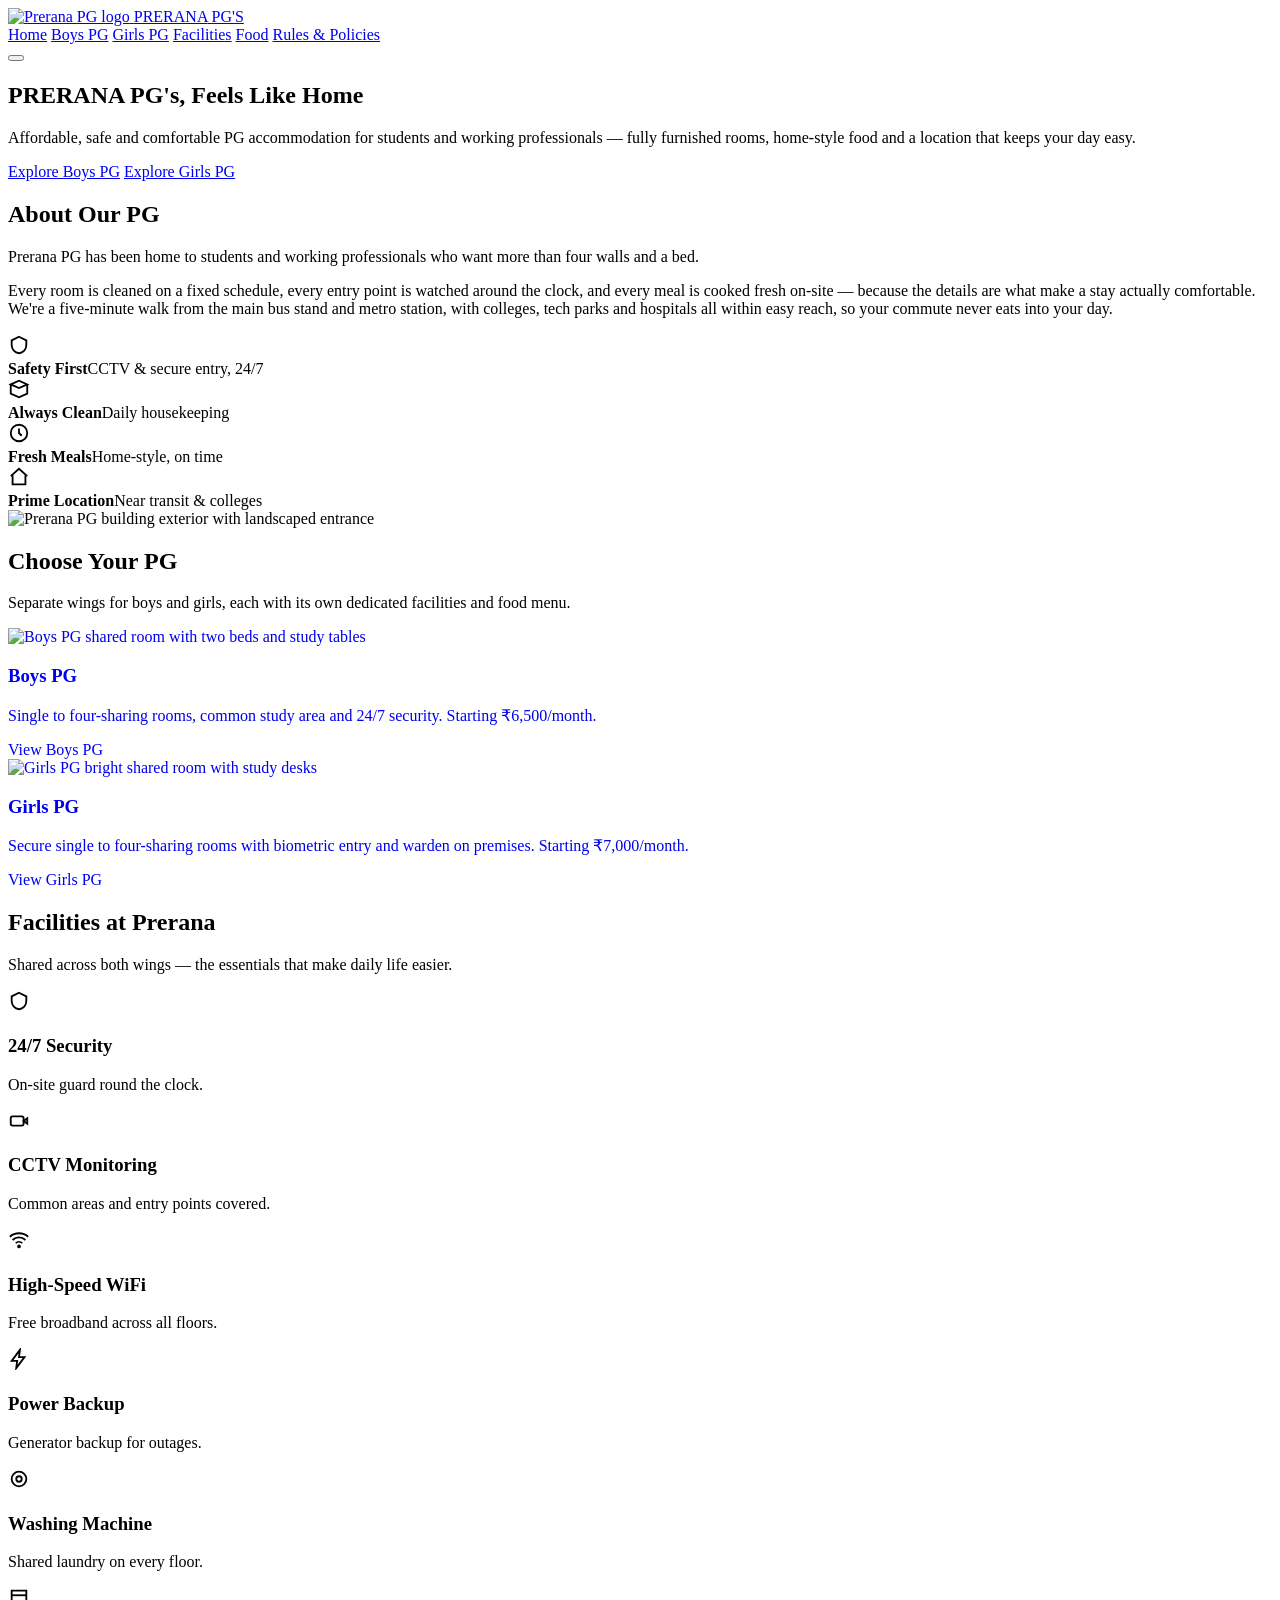
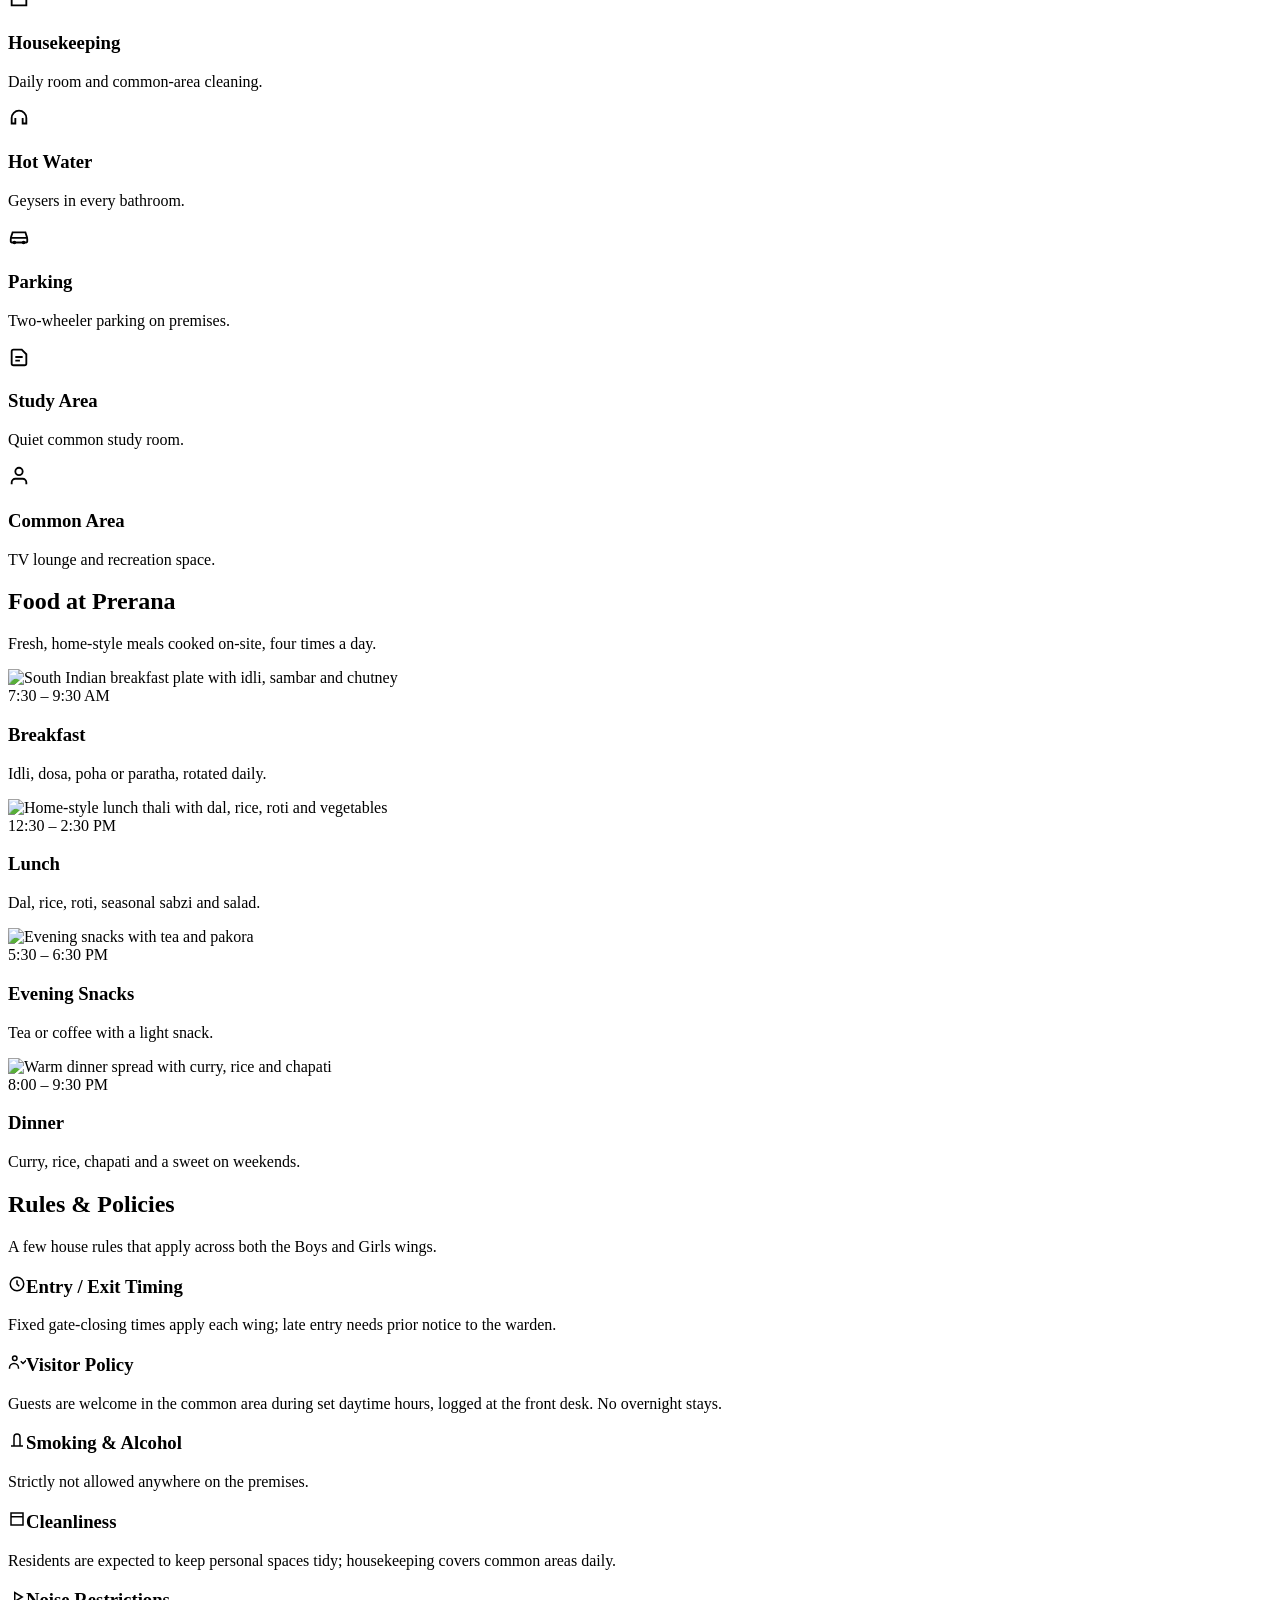
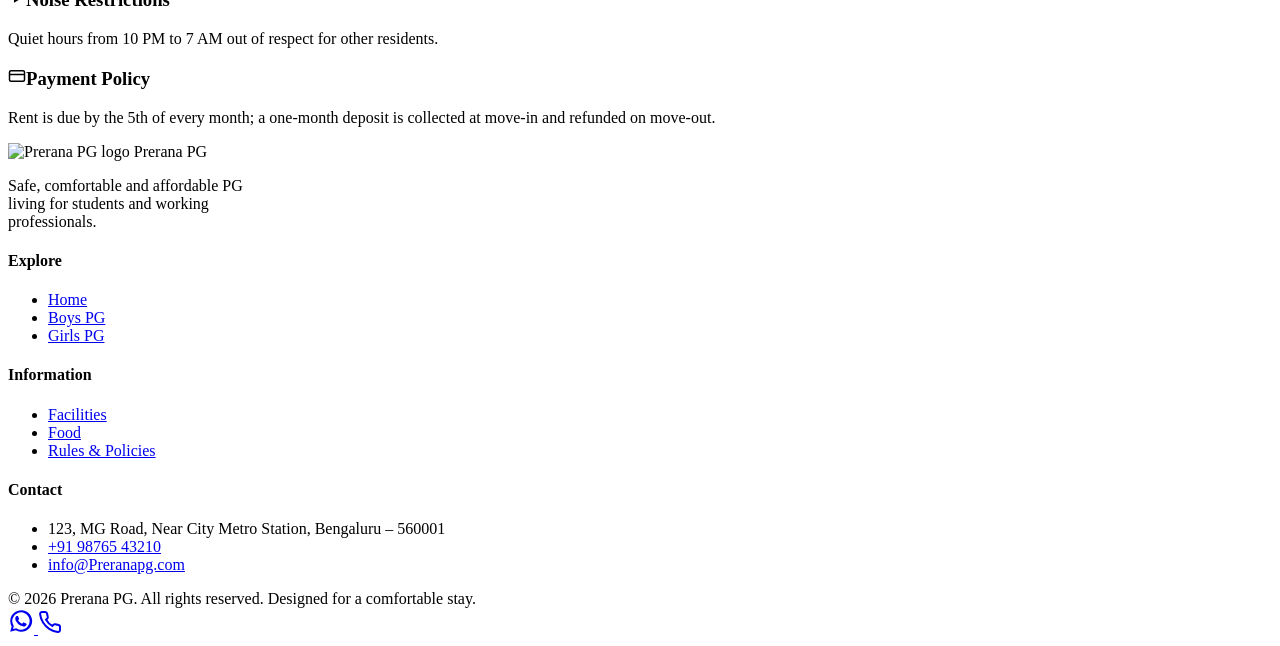
==== index.html @ 458dd623 "Update index.html" ====
<!DOCTYPE html>
<html lang="en">
<head>
<!-- ==========================================================================
     HOME PAGE
     Purpose: first impression + overview. Hero pitch, About Our PG, then a
     shared Facilities / Food / Rules &amp; Policies set that both the Boys
     and Girls nav links anchor back to from any page.
     ========================================================================== -->
<meta charset="UTF-8">
<meta name="viewport" content="width=device-width, initial-scale=1, viewport-fit=cover">
<title>PRERANA PG'S | Comfortable PG Accommodation for Students &amp; Professionals</title>
<meta name="description" content="Prerana PG" offers safe, affordable and comfortable paying-guest accommodation for students and working professionals, with home-style food, WiFi and 24/7 security.">
<link rel="icon" href="logo.jpg" type="image/svg+xml">
<link rel="preconnect" href="https://fonts.googleapis.com">
<link href="https://fonts.googleapis.com/css2?family=Fraunces:wght@500;600;700&family=Manrope:wght@400;500;600;700;800&display=swap" rel="stylesheet">
<link rel="stylesheet" href="style.css">
</head>
<body>

<!-- ============================== HEADER / NAV ============================= -->
<header class="site-header">
  <div class="container navbar">
    <a href="index.html" class="brand">
      <img src="logo.svg" alt="Prerana PG logo" width="40" height="40">
      <span class="brand-name">PRERANA<span></span> PG'S</span>
    </a>
    <nav class="nav-links" aria-label="Primary">
      <a href="index.html">Home</a>
      <a href="boys.html">Boys PG</a>
      <a href="girls.html">Girls PG</a>
      <a href="index.html#facilities">Facilities</a>
      <a href="index.html#food">Food</a>
      <a href="index.html#policies">Rules &amp; Policies</a>
    </nav>
    <div class="nav-actions">
      <button class="nav-toggle" aria-label="Toggle menu" aria-expanded="false"></button>
    </div>
  </div>
</header>

<!-- ================================= HERO =================================== -->
<section class="hero" style="background-image:url('logo.jpg');">
  <div class="container hero-content">
    <h1>PRERANA PG's, Feels Like Home</h1>
    <p class="lead">Affordable, safe and comfortable PG accommodation for students and working professionals — fully furnished rooms, home-style food and a location that keeps your day easy.</p>
    <div class="hero-actions">
      <a href="boys.html" class="btn btn-primary">Explore Boys PG</a>
      <a href="girls.html" class="btn btn-outline">Explore Girls PG</a>
    </div>
  </div>
</section>

<!-- ============================== ABOUT SECTION ============================= -->
<section class="section">
  <div class="container split">
    <div>
      <div class="section-head">
        <h2>About Our PG</h2>
        <p>Prerana PG has been home to students and working professionals who want more than four walls and a bed.</p>
      </div>
      <p>Every room is cleaned on a fixed schedule, every entry point is watched around the clock, and every meal is cooked fresh on-site — because the details are what make a stay actually comfortable. We're a five-minute walk from the main bus stand and metro station, with colleges, tech parks and hospitals all within easy reach, so your commute never eats into your day.</p>
      <div class="pillars">
        <div class="pillar">
          <svg width="22" height="22" viewBox="0 0 24 24" fill="none" stroke="currentColor" stroke-width="2"><path d="M12 3l8 4v5c0 5-3.5 8.5-8 9-4.5-.5-8-4-8-9V7l8-4z"/></svg>
          <div><strong>Safety First</strong><span>CCTV &amp; secure entry, 24/7</span></div>
        </div>
        <div class="pillar">
          <svg width="22" height="22" viewBox="0 0 24 24" fill="none" stroke="currentColor" stroke-width="2"><path d="M3 7l9-4 9 4-9 4-9-4z"/><path d="M3 7v10l9 4 9-4V7"/></svg>
          <div><strong>Always Clean</strong><span>Daily housekeeping</span></div>
        </div>
        <div class="pillar">
          <svg width="22" height="22" viewBox="0 0 24 24" fill="none" stroke="currentColor" stroke-width="2"><circle cx="12" cy="12" r="9"/><path d="M12 7v5l3 3"/></svg>
          <div><strong>Fresh Meals</strong><span>Home-style, on time</span></div>
        </div>
        <div class="pillar">
          <svg width="22" height="22" viewBox="0 0 24 24" fill="none" stroke="currentColor" stroke-width="2"><path d="M3 11l9-8 9 8"/><path d="M5 10v10h14V10"/></svg>
          <div><strong>Prime Location</strong><span>Near transit &amp; colleges</span></div>
        </div>
      </div>
    </div>
    <div class="split-media">
      <img src="https://images.unsplash.com/photo-1522708323590-d24dbb6b0267?q=80&w=1200&auto=format&fit=crop" alt="Prerana PG building exterior with landscaped entrance" loading="lazy">
    </div>
  </div>
</section>

<!-- ========================= CHOOSE YOUR PG (quick links) ==================== -->
<section class="section section-alt">
  <div class="container">
    <div class="section-head">
      <h2>Choose Your PG</h2>
      <p>Separate wings for boys and girls, each with its own dedicated facilities and food menu.</p>
    </div>
    <div class="grid" style="grid-template-columns:repeat(auto-fit,minmax(320px,1fr));">
      <a href="boys.html" class="card" style="text-decoration:none;">
        <img src="https://images.unsplash.com/photo-1595526114035-0d45ed16cfbf?q=80&w=1200&auto=format&fit=crop" alt="Boys PG shared room with two beds and study tables" loading="lazy">
        <div class="card-body">
          <h3>Boys PG</h3>
          <p>Single to four-sharing rooms, common study area and 24/7 security. Starting ₹6,500/month.</p>
          <span class="btn btn-dark" style="align-self:flex-start;">View Boys PG</span>
        </div>
      </a>
      <a href="girls.html" class="card" style="text-decoration:none;">
        <img src="https://images.unsplash.com/photo-1522771930-78848d9293e8?q=80&w=1200&auto=format&fit=crop" alt="Girls PG bright shared room with study desks" loading="lazy">
        <div class="card-body">
          <h3>Girls PG</h3>
          <p>Secure single to four-sharing rooms with biometric entry and warden on premises. Starting ₹7,000/month.</p>
          <span class="btn btn-dark" style="align-self:flex-start;">View Girls PG</span>
        </div>
      </a>
    </div>
  </div>
</section>

<!-- ============================== FACILITIES ================================ -->
<section id="facilities" class="section">
  <div class="container">
    <div class="section-head">
      <h2>Facilities at Prerana</h2>
      <p>Shared across both wings — the essentials that make daily life easier.</p>
    </div>
    <div class="grid facility-grid">
      <div class="facility-card">
        <div class="icon"><svg width="22" height="22" viewBox="0 0 24 24" fill="none" stroke="currentColor" stroke-width="2"><path d="M12 3l8 4v5c0 5-3.5 8.5-8 9-4.5-.5-8-4-8-9V7l8-4z"/></svg></div>
        <h3>24/7 Security</h3><p>On-site guard round the clock.</p>
      </div>
      <div class="facility-card">
        <div class="icon"><svg width="22" height="22" viewBox="0 0 24 24" fill="none" stroke="currentColor" stroke-width="2"><rect x="3" y="7" width="14" height="10" rx="2"/><path d="M21 9l-4 3 4 3z"/></svg></div>
        <h3>CCTV Monitoring</h3><p>Common areas and entry points covered.</p>
      </div>
      <div class="facility-card">
        <div class="icon"><svg width="22" height="22" viewBox="0 0 24 24" fill="none" stroke="currentColor" stroke-width="2"><path d="M2 8.5a15 15 0 0 1 20 0M5 12a10 10 0 0 1 14 0M8.5 15.5a5 5 0 0 1 7 0"/><circle cx="12" cy="19" r="1"/></svg></div>
        <h3>High-Speed WiFi</h3><p>Free broadband across all floors.</p>
      </div>
      <div class="facility-card">
        <div class="icon"><svg width="22" height="22" viewBox="0 0 24 24" fill="none" stroke="currentColor" stroke-width="2"><path d="M13 2L4 14h6l-1 8 9-12h-6l1-8z"/></svg></div>
        <h3>Power Backup</h3><p>Generator backup for outages.</p>
      </div>
      <div class="facility-card">
        <div class="icon"><svg width="22" height="22" viewBox="0 0 24 24" fill="none" stroke="currentColor" stroke-width="2"><circle cx="12" cy="12" r="8"/><circle cx="12" cy="12" r="3"/></svg></div>
        <h3>Washing Machine</h3><p>Shared laundry on every floor.</p>
      </div>
      <div class="facility-card">
        <div class="icon"><svg width="22" height="22" viewBox="0 0 24 24" fill="none" stroke="currentColor" stroke-width="2"><path d="M4 4h16v16H4z"/><path d="M4 9h16"/></svg></div>
        <h3>Housekeeping</h3><p>Daily room and common-area cleaning.</p>
      </div>
      <div class="facility-card">
        <div class="icon"><svg width="22" height="22" viewBox="0 0 24 24" fill="none" stroke="currentColor" stroke-width="2"><path d="M4 12a8 8 0 0 1 16 0"/><path d="M4 12v6h4v-6M16 12v6h4v-6"/></svg></div>
        <h3>Hot Water</h3><p>Geysers in every bathroom.</p>
      </div>
      <div class="facility-card">
        <div class="icon"><svg width="22" height="22" viewBox="0 0 24 24" fill="none" stroke="currentColor" stroke-width="2"><path d="M3 13l2-6h14l2 6"/><rect x="3" y="13" width="18" height="5" rx="1"/><circle cx="7" cy="18" r="1"/><circle cx="17" cy="18" r="1"/></svg></div>
        <h3>Parking</h3><p>Two-wheeler parking on premises.</p>
      </div>
      <div class="facility-card">
        <div class="icon"><svg width="22" height="22" viewBox="0 0 24 24" fill="none" stroke="currentColor" stroke-width="2"><path d="M4 19V6a2 2 0 0 1 2-2h9l5 5v10a2 2 0 0 1-2 2H6a2 2 0 0 1-2-2z"/><path d="M8 12h8M8 16h5"/></svg></div>
        <h3>Study Area</h3><p>Quiet common study room.</p>
      </div>
      <div class="facility-card">
        <div class="icon"><svg width="22" height="22" viewBox="0 0 24 24" fill="none" stroke="currentColor" stroke-width="2"><path d="M20 21v-2a4 4 0 0 0-4-4H8a4 4 0 0 0-4 4v2"/><circle cx="12" cy="7" r="4"/></svg></div>
        <h3>Common Area</h3><p>TV lounge and recreation space.</p>
      </div>
    </div>
  </div>
</section>

<!-- =================================== FOOD ================================= -->
<section id="food" class="section section-alt">
  <div class="container">
    <div class="section-head">
      <h2>Food at Prerana</h2>
      <p>Fresh, home-style meals cooked on-site, four times a day.</p>
    </div>
    <div class="grid food-grid">
      <div class="card food-card">
        <img src="https://images.unsplash.com/photo-1533089860892-a7c6f0a88666?q=80&w=900&auto=format&fit=crop" alt="South Indian breakfast plate with idli, sambar and chutney" loading="lazy">
        <div class="card-body"><span class="food-time">7:30 – 9:30 AM</span><h3>Breakfast</h3><p>Idli, dosa, poha or paratha, rotated daily.</p></div>
      </div>
      <div class="card food-card">
        <img src="https://images.unsplash.com/photo-1546069901-ba9599a7e63c?q=80&w=900&auto=format&fit=crop" alt="Home-style lunch thali with dal, rice, roti and vegetables" loading="lazy">
        <div class="card-body"><span class="food-time">12:30 – 2:30 PM</span><h3>Lunch</h3><p>Dal, rice, roti, seasonal sabzi and salad.</p></div>
      </div>
      <div class="card food-card">
        <img src="https://images.unsplash.com/photo-1601050690597-df0568f70950?q=80&w=900&auto=format&fit=crop" alt="Evening snacks with tea and pakora" loading="lazy">
        <div class="card-body"><span class="food-time">5:30 – 6:30 PM</span><h3>Evening Snacks</h3><p>Tea or coffee with a light snack.</p></div>
      </div>
      <div class="card food-card">
        <img src="https://images.unsplash.com/photo-1512058564366-18510be2db19?q=80&w=900&auto=format&fit=crop" alt="Warm dinner spread with curry, rice and chapati" loading="lazy">
        <div class="card-body"><span class="food-time">8:00 – 9:30 PM</span><h3>Dinner</h3><p>Curry, rice, chapati and a sweet on weekends.</p></div>
      </div>
    </div>
  </div>
</section>

<!-- ============================ RULES & POLICIES ============================== -->
<section id="policies" class="section section-alt">
  <div class="container">
    <div class="section-head">
      <h2>Rules &amp; Policies</h2>
      <p>A few house rules that apply across both the Boys and Girls wings.</p>
    </div>
    <div class="grid policy-grid">
      <div class="policy-card"><h3><svg width="18" height="18" viewBox="0 0 24 24" fill="none" stroke="currentColor" stroke-width="2"><circle cx="12" cy="12" r="9"/><path d="M12 7v5l3 3"/></svg>Entry / Exit Timing</h3><p>Fixed gate-closing times apply each wing; late entry needs prior notice to the warden.</p></div>
      <div class="policy-card"><h3><svg width="18" height="18" viewBox="0 0 24 24" fill="none" stroke="currentColor" stroke-width="2"><circle cx="9" cy="7" r="3"/><path d="M2 21v-1a6 6 0 0 1 12 0v1"/><path d="M17 11l3 3 5-5"/></svg>Visitor Policy</h3><p>Guests are welcome in the common area during set daytime hours, logged at the front desk. No overnight stays.</p></div>
      <div class="policy-card"><h3><svg width="18" height="18" viewBox="0 0 24 24" fill="none" stroke="currentColor" stroke-width="2"><path d="M4 20h16M8 20V8a4 4 0 0 1 8 0v12"/></svg>Smoking &amp; Alcohol</h3><p>Strictly not allowed anywhere on the premises.</p></div>
      <div class="policy-card"><h3><svg width="18" height="18" viewBox="0 0 24 24" fill="none" stroke="currentColor" stroke-width="2"><path d="M4 4h16v16H4z"/><path d="M4 9h16"/></svg>Cleanliness</h3><p>Residents are expected to keep personal spaces tidy; housekeeping covers common areas daily.</p></div>
      <div class="policy-card"><h3><svg width="18" height="18" viewBox="0 0 24 24" fill="none" stroke="currentColor" stroke-width="2"><path d="M9 18V6l10 6-10 6z"/></svg>Noise Restrictions</h3><p>Quiet hours from 10 PM to 7 AM out of respect for other residents.</p></div>
      <div class="policy-card"><h3><svg width="18" height="18" viewBox="0 0 24 24" fill="none" stroke="currentColor" stroke-width="2"><rect x="2" y="5" width="20" height="14" rx="2"/><path d="M2 10h20"/></svg>Payment Policy</h3><p>Rent is due by the 5th of every month; a one-month deposit is collected at move-in and refunded on move-out.</p></div>
    </div>
  </div>
</section>

<!-- ================================= FOOTER =================================== -->
<footer class="site-footer">
  <div class="container">
    <div class="footer-grid">
      <div>
        <div class="footer-brand">
          <img src="logo.svg" alt="Prerana PG logo">
          <span>Prerana PG</span>
        </div>
        <p style="max-width:32ch;">Safe, comfortable and affordable PG living for students and working professionals.</p>
      </div>
      <div>
        <h4>Explore</h4>
        <ul>
          <li><a href="index.html">Home</a></li>
          <li><a href="boys.html">Boys PG</a></li>
          <li><a href="girls.html">Girls PG</a></li>
        </ul>
      </div>
      <div>
        <h4>Information</h4>
        <ul>
          <li><a href="index.html#facilities">Facilities</a></li>
          <li><a href="index.html#food">Food</a></li>
          <li><a href="index.html#policies">Rules &amp; Policies</a></li>
        </ul>
      </div>
      <div>
        <h4>Contact</h4>
        <ul>
          <li>123, MG Road, Near City Metro Station, Bengaluru – 560001</li>
          <li><a href="tel:+919876543210">+91 98765 43210</a></li>
          <li><a href="mailto:info@Preranapg.com">info@Preranapg.com</a></li>
        </ul>
      </div>
    </div>
    <div class="footer-bottom">
      <span>© 2026 Prerana PG. All rights reserved.</span>
      <span>Designed for a comfortable stay.</span>
    </div>
  </div>
</footer>

<!-- ===================== FLOATING WHATSAPP / CALL BUTTONS ===================== -->
<div class="float-actions">
  <a class="float-btn whatsapp" href="https://wa.me/919876543210?text=Hi%2C%20I%27d%20like%20to%20know%20more%20about%20Prerana%20PG" aria-label="Chat on WhatsApp" target="_blank" rel="noopener">
    <svg width="26" height="26" viewBox="0 0 24 24" fill="currentColor"><path d="M12 2a10 10 0 0 0-8.6 15L2 22l5.2-1.4A10 10 0 1 0 12 2zm0 18a8 8 0 0 1-4.1-1.1l-.3-.2-3 .8.8-2.9-.2-.3A8 8 0 1 1 12 20zm4.4-5.9c-.2-.1-1.5-.7-1.7-.8-.2-.1-.4-.1-.6.1-.2.2-.7.8-.8.9-.1.2-.3.2-.6.1-.2-.1-1-.4-1.9-1.2-.7-.6-1.2-1.4-1.3-1.6-.1-.2 0-.4.1-.5.1-.1.2-.3.4-.4.1-.2.2-.3.2-.5.1-.2 0-.4 0-.5-.1-.1-.6-1.4-.8-1.9-.2-.5-.4-.4-.6-.4h-.5c-.2 0-.5.1-.7.3-.2.2-.9.9-.9 2.2s.9 2.5 1.1 2.7c.1.2 1.8 2.8 4.4 3.8.6.3 1.1.4 1.5.5.6.2 1.2.2 1.6.1.5-.1 1.5-.6 1.7-1.2.2-.6.2-1.1.1-1.2-.1-.1-.2-.2-.4-.3z"/></svg>
  </a>
  <a class="float-btn call" href="tel:+919876543210" aria-label="Call Now">
    <svg width="24" height="24" viewBox="0 0 24 24" fill="none" stroke="currentColor" stroke-width="2"><path d="M22 16.9v3a2 2 0 0 1-2.2 2 19.8 19.8 0 0 1-8.6-3.1 19.5 19.5 0 0 1-6-6A19.8 19.8 0 0 1 2.1 4.2 2 2 0 0 1 4.1 2h3a2 2 0 0 1 2 1.7c.1.9.3 1.8.6 2.7a2 2 0 0 1-.4 2.1L8.1 9.7a16 16 0 0 0 6.2 6.2l1.2-1.2a2 2 0 0 1 2.1-.4c.9.3 1.8.5 2.7.6a2 2 0 0 1 1.7 2.1z"/></svg>
  </a>
</div>

<script src="script.js"></script>
</body>
</html>
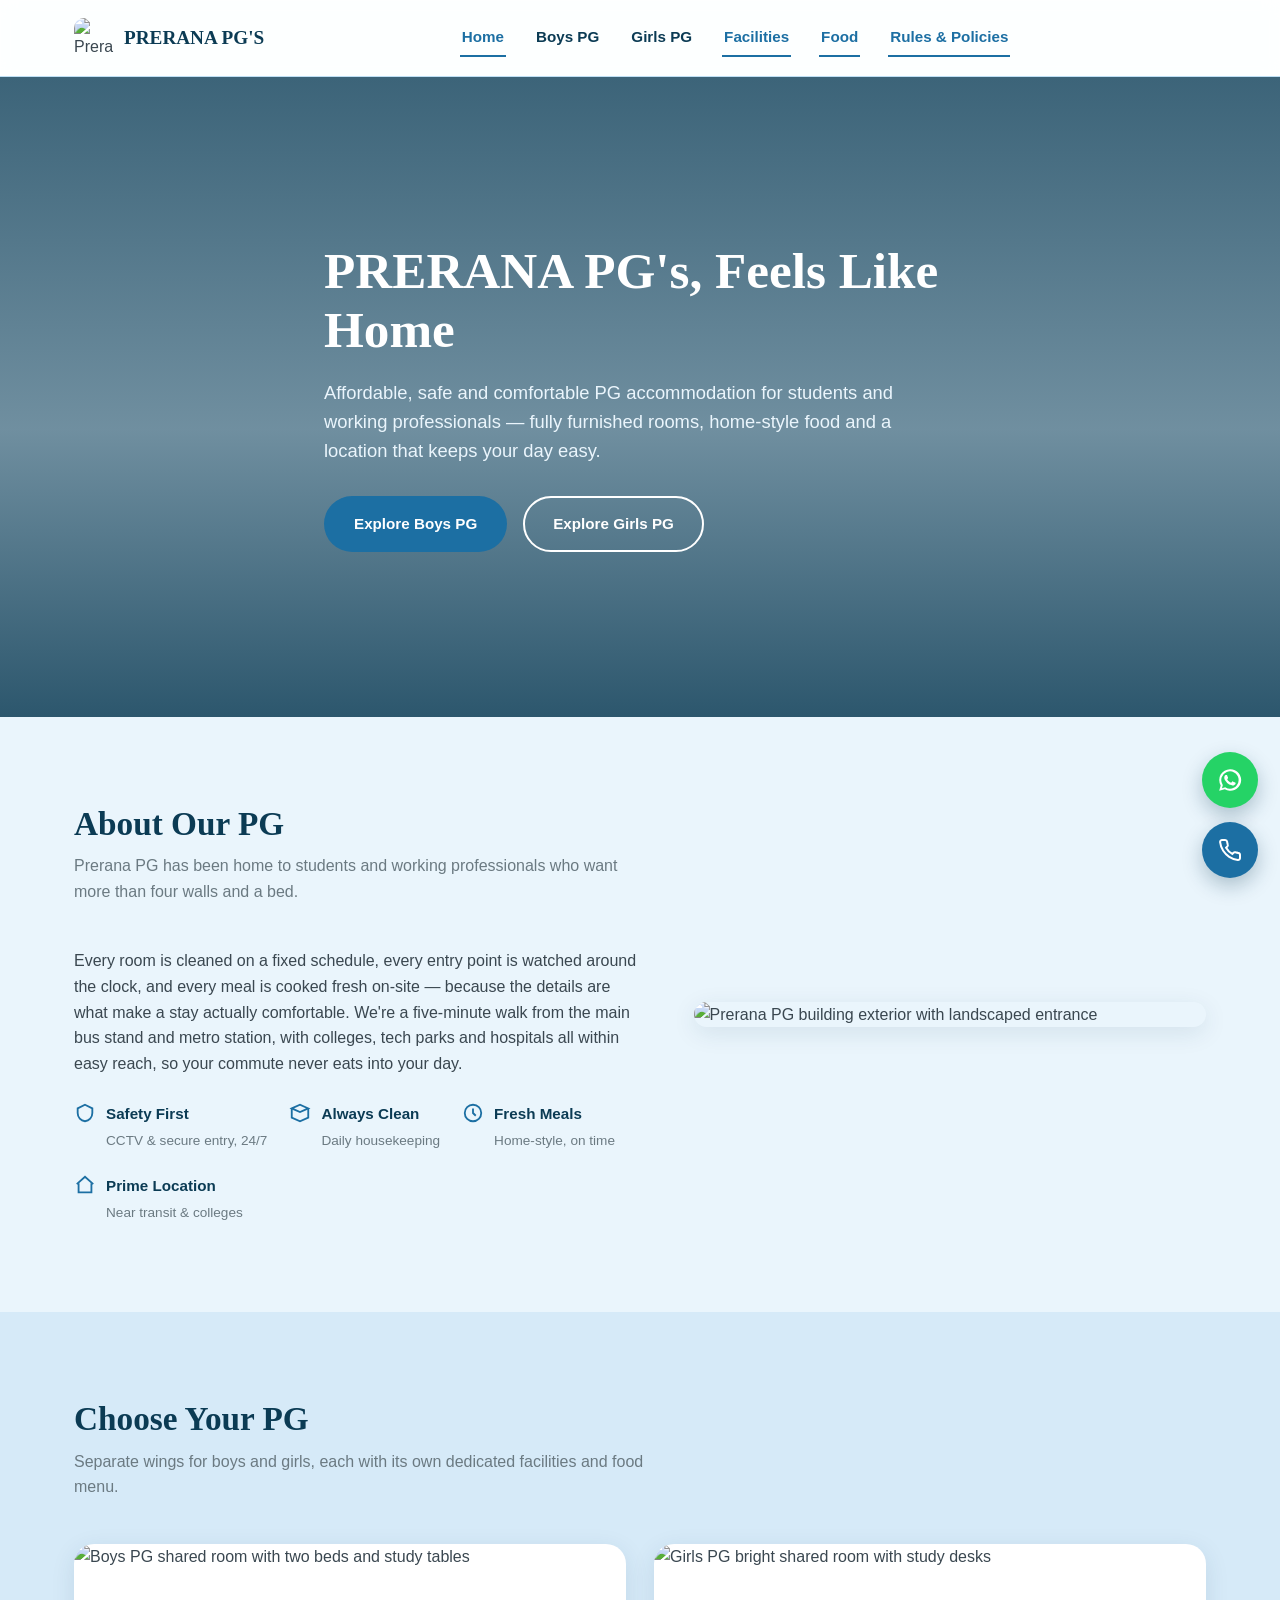
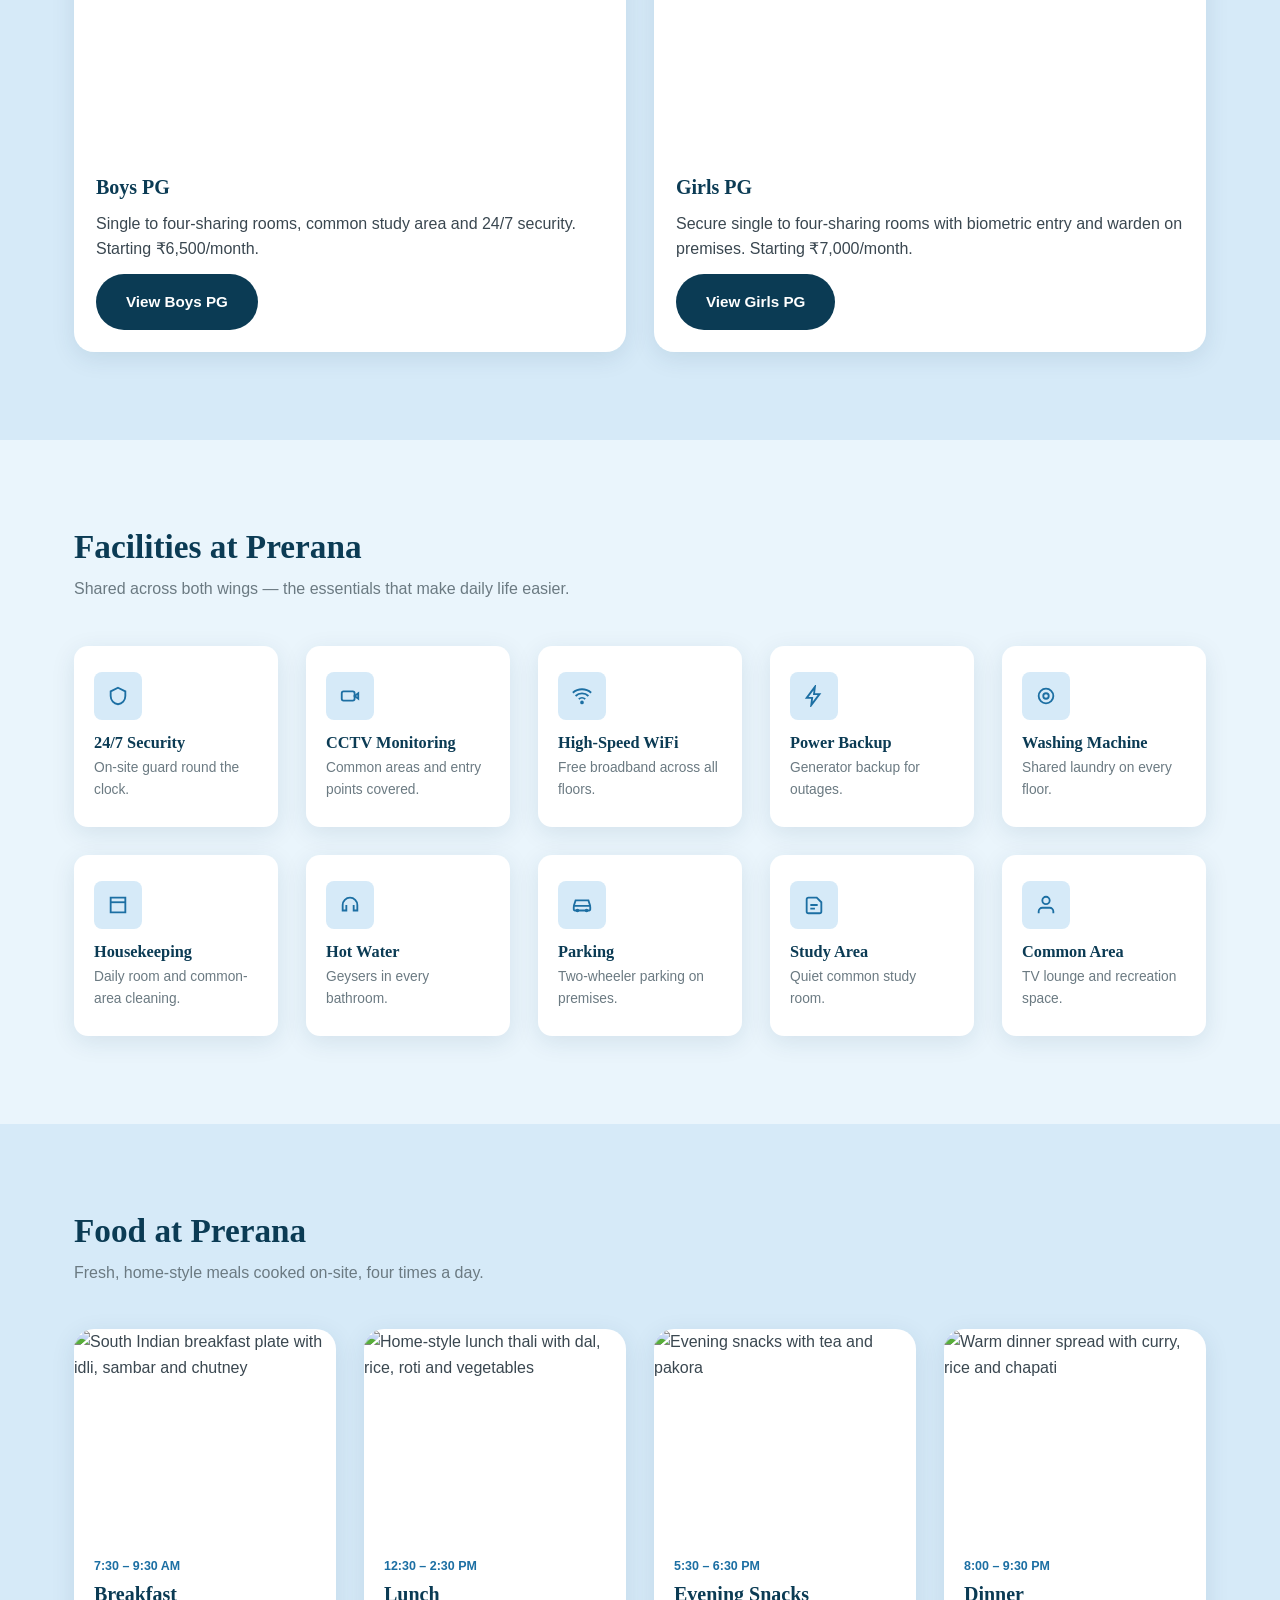
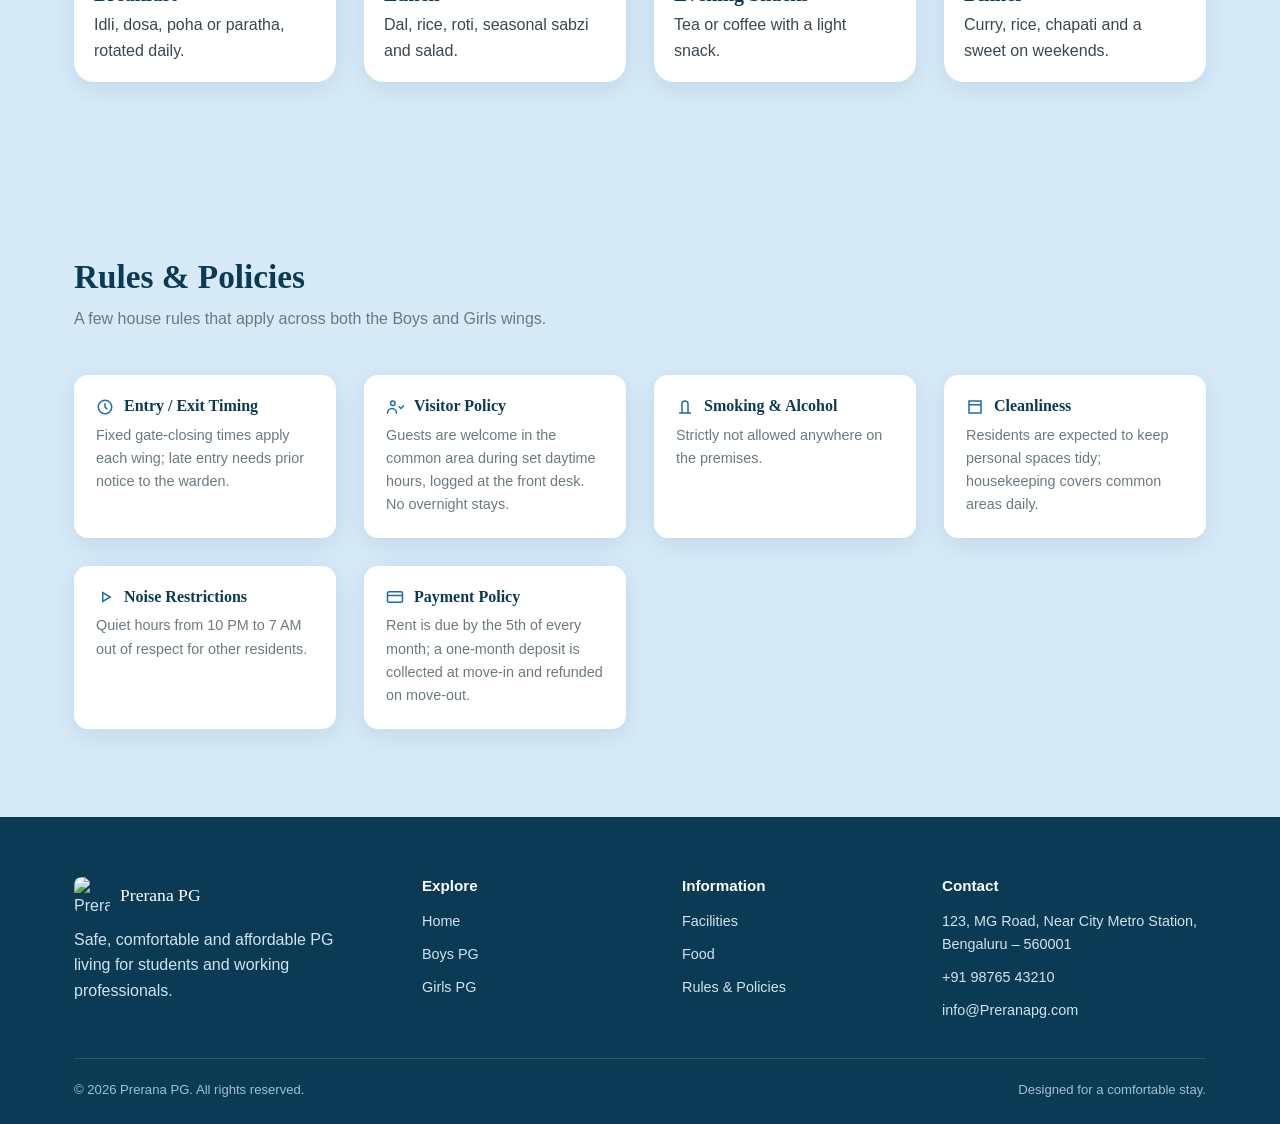
==== commit 144c4c62: "added new files added new files" ====
--- a/index.html
+++ b/index.html
@@ -11,7 +11,7 @@
 <meta name="viewport" content="width=device-width, initial-scale=1, viewport-fit=cover">
 <title>PRERANA PG'S | Comfortable PG Accommodation for Students &amp; Professionals</title>
 <meta name="description" content="Prerana PG" offers safe, affordable and comfortable paying-guest accommodation for students and working professionals, with home-style food, WiFi and 24/7 security.">
-<link rel="icon" href="logo.jpg" type="image/svg+xml">
+<link rel="icon" href="C:/Users/hp/Desktop/GayathriPG/logo.jpg" type="image/svg+xml">
 <link rel="preconnect" href="https://fonts.googleapis.com">
 <link href="https://fonts.googleapis.com/css2?family=Fraunces:wght@500;600;700&family=Manrope:wght@400;500;600;700;800&display=swap" rel="stylesheet">
 <link rel="stylesheet" href="style.css">
@@ -40,7 +40,7 @@
 </header>
 
 <!-- ================================= HERO =================================== -->
-<section class="hero" style="background-image:url('logo.jpg');">
+<section class="hero" style="background-image:url('C:/Users/hp/Desktop/GayathriPG/index.html');">
   <div class="container hero-content">
     <h1>PRERANA PG's, Feels Like Home</h1>
     <p class="lead">Affordable, safe and comfortable PG accommodation for students and working professionals — fully furnished rooms, home-style food and a location that keeps your day easy.</p>
--- a/style.css
+++ b/style.css
@@ -0,0 +1,515 @@
+/* ==========================================================================
+   NESTPOINT PG — SHARED STYLESHEET
+   Used by index.html, boys.html and girls.html.
+   Organised in modules, each with a short note on why it exists, so the
+   site is easy to re-skin later (swap the CUSTOMIZE tokens at the top).
+   ========================================================================== */
+
+/* --------------------------------------------------------------------------
+   1. DESIGN TOKENS
+   Why: every colour, font and radius used on the site is declared once here.
+   To re-theme the whole site (new PG name/brand colour), only this block
+   needs to change.
+   -------------------------------------------------------------------------- */
+:root {
+  /* Brand palette — light blue & white primary theme, dark blue accent */
+  --blue-50:  #EAF5FC;   /* page background wash */
+  --blue-100: #D6EAF8;   /* alternate section background */
+  --blue-200: #BFE0F5;   /* card borders, dividers */
+  --blue-600: #1C6FA3;   /* primary accent — buttons, links, icons */
+  --blue-700: #155A85;   /* primary accent hover */
+  --blue-900: #0B3B54;   /* dark blue accent — headings, footer, nav bg */
+  --white:    #FFFFFF;
+  --gray-700: #3A4750;   /* body text */
+  --gray-500: #6B7A82;   /* muted/secondary text */
+  --green-600:#2F8F5B;   /* "available" status only — functional, not decorative */
+  --amber-600:#B4791F;   /* "limited" status only */
+  --red-600:  #B23A3A;   /* "full" status only */
+
+  /* Typography — one serif for headlines (warmth/trust), one sans for UI */
+  --font-display: "Fraunces", "Georgia", serif;
+  --font-body: "Manrope", "Segoe UI", sans-serif;
+
+  /* Layout */
+  --radius-lg: 20px;
+  --radius-md: 14px;
+  --radius-sm: 8px;
+  --shadow-card: 0 6px 24px rgba(11, 59, 84, 0.10);
+  --shadow-card-hover: 0 12px 32px rgba(11, 59, 84, 0.16);
+  --container: 1180px;
+  --nav-height: 76px;
+}
+
+/* --------------------------------------------------------------------------
+   2. RESET & BASE
+   Why: normalises browser defaults so the design system above renders
+   consistently across devices.
+   -------------------------------------------------------------------------- */
+* { box-sizing: border-box; margin: 0; padding: 0; }
+
+html {
+  scroll-behavior: smooth;
+  scroll-padding-top: var(--nav-height); /* so anchor jumps clear the sticky nav */
+}
+
+@media (prefers-reduced-motion: reduce) {
+  html { scroll-behavior: auto; }
+  * { animation-duration: 0.001ms !important; transition-duration: 0.001ms !important; }
+}
+
+body {
+  font-family: var(--font-body);
+  color: var(--gray-700);
+  background: var(--blue-50);
+  line-height: 1.6;
+  -webkit-font-smoothing: antialiased;
+}
+
+img { max-width: 100%; display: block; }
+
+a { color: inherit; text-decoration: none; }
+
+ul { list-style: none; }
+
+h1, h2, h3, h4 {
+  font-family: var(--font-display);
+  color: var(--blue-900);
+  line-height: 1.15;
+  font-weight: 600;
+}
+
+h1 { font-size: clamp(2.1rem, 4vw, 3.4rem); }
+h2 { font-size: clamp(1.6rem, 2.6vw, 2.3rem); }
+h3 { font-size: 1.25rem; }
+
+p { max-width: 68ch; }
+
+/* Visible keyboard focus everywhere — accessibility floor */
+a:focus-visible, button:focus-visible, input:focus-visible,
+textarea:focus-visible, select:focus-visible {
+  outline: 3px solid var(--blue-700);
+  outline-offset: 2px;
+}
+
+.container {
+  max-width: var(--container);
+  margin: 0 auto;
+  padding: 0 24px;
+}
+
+.section { padding: 88px 0; }
+.section-alt { background: var(--blue-100); }
+
+.section-head { max-width: 640px; margin-bottom: 44px; }
+.section-head p { color: var(--gray-500); margin-top: 10px; }
+
+.visually-hidden {
+  position: absolute; width: 1px; height: 1px;
+  overflow: hidden; clip: rect(0,0,0,0); white-space: nowrap;
+}
+
+/* --------------------------------------------------------------------------
+   3. BUTTONS
+   Why: one consistent set of call-to-action styles used across all pages
+   (hero CTAs, room enquiry buttons, form submit).
+   -------------------------------------------------------------------------- */
+.btn {
+  display: inline-flex;
+  align-items: center;
+  justify-content: center;
+  gap: 8px;
+  padding: 14px 28px;
+  border-radius: 999px;
+  font-family: var(--font-body);
+  font-weight: 700;
+  font-size: 0.95rem;
+  border: 2px solid transparent;
+  cursor: pointer;
+  transition: transform 0.15s ease, box-shadow 0.15s ease, background 0.15s ease;
+}
+.btn:hover { transform: translateY(-2px); }
+
+.btn-primary { background: var(--blue-600); color: var(--white); }
+.btn-primary:hover { background: var(--blue-700); box-shadow: var(--shadow-card-hover); }
+
+.btn-outline { background: transparent; color: var(--white); border-color: var(--white); }
+.btn-outline:hover { background: var(--white); color: var(--blue-900); }
+
+.btn-dark { background: var(--blue-900); color: var(--white); }
+.btn-dark:hover { background: #082a3c; }
+
+.btn-block { width: 100%; }
+
+/* --------------------------------------------------------------------------
+   4. STICKY NAVIGATION
+   Why: primary wayfinding across all three pages; stays visible on scroll
+   so "Book Now" / enquiry is always one tap away.
+   -------------------------------------------------------------------------- */
+.site-header {
+  position: sticky;
+  top: 0;
+  z-index: 100;
+  background: rgba(255, 255, 255, 0.92);
+  backdrop-filter: saturate(140%) blur(8px);
+  border-bottom: 1px solid var(--blue-200);
+}
+
+.navbar {
+  height: var(--nav-height);
+  display: flex;
+  align-items: center;
+  justify-content: space-between;
+  gap: 16px;
+}
+
+.brand { display: flex; align-items: center; gap: 10px; } /* logo, top-left as required */
+.brand img { width: 40px; height: 40px; border-radius: 10px; }
+.brand-name {
+  font-family: var(--font-display);
+  font-weight: 600;
+  font-size: 1.2rem;
+  color: var(--blue-900);
+}
+.brand-name span { color: var(--blue-600); }
+
+.nav-links {
+  display: flex;
+  align-items: center;
+  gap: 28px;
+  font-weight: 600;
+  font-size: 0.95rem;
+}
+.nav-links a { color: var(--blue-900); padding: 6px 2px; border-bottom: 2px solid transparent; }
+.nav-links a:hover, .nav-links a.active { border-color: var(--blue-600); color: var(--blue-600); }
+
+.nav-actions { display: flex; align-items: center; gap: 14px; }
+
+.nav-toggle {
+  display: none;
+  width: 44px; height: 44px;
+  border-radius: var(--radius-sm);
+  border: 1px solid var(--blue-200);
+  background: var(--white);
+  cursor: pointer;
+}
+.nav-toggle span, .nav-toggle::before, .nav-toggle::after {
+  content: ""; display: block; width: 20px; height: 2px;
+  background: var(--blue-900); margin: 5px auto; transition: 0.2s;
+}
+
+@media (max-width: 920px) {
+  .nav-links {
+    position: absolute; top: var(--nav-height); left: 0; right: 0;
+    background: var(--white);
+    flex-direction: column;
+    align-items: flex-start;
+    padding: 20px 24px;
+    gap: 18px;
+    border-bottom: 1px solid var(--blue-200);
+    display: none;
+  }
+  .nav-links.open { display: flex; }
+  .nav-toggle { display: block; }
+  .nav-actions .btn-primary { padding: 10px 18px; font-size: 0.85rem; }
+}
+
+/* --------------------------------------------------------------------------
+   5. HERO SECTIONS
+   Why: shared treatment for the full-width photo hero used on all three
+   pages — logo watermark + overlay keeps text legible over any photo.
+   -------------------------------------------------------------------------- */
+.hero {
+  position: relative;
+  min-height: 640px;
+  display: flex;
+  align-items: center;
+  color: var(--white);
+  background-size: cover;
+  background-position: center;
+  overflow: hidden;
+}
+
+/* Transparent dark overlay so white headline text stays readable */
+.hero::before {
+  content: "";
+  position: absolute; inset: 0;
+  background: linear-gradient(180deg, rgba(11,59,84,0.78) 0%, rgba(11,59,84,0.55) 55%, rgba(11,59,84,0.85) 100%);
+}
+
+/* Large, faint logo watermark on the hero photo, as required */
+.hero::after {
+  content: "";
+  position: absolute;
+  right: -60px; bottom: -60px;
+  width: 420px; height: 420px;
+  background: url("logo.svg") no-repeat center / contain;
+  opacity: 0.10;
+  pointer-events: none;
+}
+
+.hero-content { position: relative; z-index: 2; max-width: 680px; }
+.hero-content p.eyebrow { display: none; } /* content encodes hierarchy via size, not caption labels */
+.hero-content h1 { color: var(--white); }
+.hero-content .lead { color: #EAF5FC; font-size: 1.15rem; margin: 18px 0 30px; }
+.hero-actions { display: flex; gap: 16px; flex-wrap: wrap; }
+
+/* --------------------------------------------------------------------------
+   6. ABOUT / SPLIT SECTIONS
+   Why: reusable image+text layout for "About Our PG" and safety sections.
+   -------------------------------------------------------------------------- */
+.split {
+  display: grid;
+  grid-template-columns: 1.1fr 1fr;
+  gap: 56px;
+  align-items: center;
+}
+.split img { border-radius: var(--radius-lg); box-shadow: var(--shadow-card); }
+.split.reverse { grid-template-columns: 1fr 1.1fr; }
+.split.reverse .split-media { order: 2; }
+
+.pillars { display: flex; gap: 22px; margin-top: 26px; flex-wrap: wrap; }
+.pillar { display: flex; gap: 10px; align-items: flex-start; max-width: 220px; }
+.pillar svg { flex-shrink: 0; color: var(--blue-600); }
+.pillar strong { display: block; color: var(--blue-900); font-size: 0.95rem; }
+.pillar span { font-size: 0.85rem; color: var(--gray-500); }
+
+@media (max-width: 860px) {
+  .split, .split.reverse { grid-template-columns: 1fr; }
+  .split.reverse .split-media { order: 0; }
+}
+
+/* --------------------------------------------------------------------------
+   7. CARD GRIDS (rooms, facilities, food, gallery)
+   Why: one card component reused for every "browse options" pattern on
+   the site, per the brief's "clean cards with rounded corners" request.
+   -------------------------------------------------------------------------- */
+.grid {
+  display: grid;
+  gap: 28px;
+  grid-template-columns: repeat(auto-fit, minmax(260px, 1fr));
+}
+
+.card {
+  background: var(--white);
+  border-radius: var(--radius-lg);
+  overflow: hidden;
+  box-shadow: var(--shadow-card);
+  transition: transform 0.18s ease, box-shadow 0.18s ease;
+  display: flex;
+  flex-direction: column;
+}
+.card:hover { transform: translateY(-4px); box-shadow: var(--shadow-card-hover); }
+.card img { height: 210px; width: 100%; object-fit: cover; }
+.card-body { padding: 22px; display: flex; flex-direction: column; gap: 12px; flex: 1; }
+
+/* Room cards ---------------------------------------------------------- */
+.room-card .card-body { gap: 14px; }
+.room-top { display: flex; justify-content: space-between; align-items: flex-start; gap: 10px; }
+.room-price { text-align: right; white-space: nowrap; }
+.room-price strong { font-family: var(--font-display); font-size: 1.35rem; color: var(--blue-900); }
+.room-price span { display: block; font-size: 0.78rem; color: var(--gray-500); }
+
+.room-specs {
+  display: grid;
+  grid-template-columns: 1fr 1fr;
+  gap: 8px 14px;
+  font-size: 0.88rem;
+  color: var(--gray-700);
+}
+.room-specs li { display: flex; align-items: center; gap: 8px; }
+.room-specs svg { color: var(--blue-600); flex-shrink: 0; }
+
+.status {
+  display: inline-flex; align-items: center; gap: 6px;
+  font-size: 0.8rem; font-weight: 700; padding: 4px 12px; border-radius: 999px;
+  width: fit-content;
+}
+.status::before { content: ""; width: 8px; height: 8px; border-radius: 50%; }
+.status.available { background: #E6F5EC; color: var(--green-600); }
+.status.available::before { background: var(--green-600); }
+.status.limited { background: #FBF0DF; color: var(--amber-600); }
+.status.limited::before { background: var(--amber-600); }
+.status.full { background: #FAE7E7; color: var(--red-600); }
+.status.full::before { background: var(--red-600); }
+
+.deposit-row { font-size: 0.85rem; color: var(--gray-500); border-top: 1px dashed var(--blue-200); padding-top: 12px; }
+
+/* Facility cards ------------------------------------------------------- */
+.facility-card {
+  background: var(--white);
+  border-radius: var(--radius-md);
+  padding: 26px 20px;
+  text-align: left;
+  box-shadow: var(--shadow-card);
+  transition: transform 0.18s ease, box-shadow 0.18s ease;
+}
+.facility-card:hover { transform: translateY(-3px); box-shadow: var(--shadow-card-hover); }
+.facility-card .icon {
+  width: 48px; height: 48px;
+  display: flex; align-items: center; justify-content: center;
+  background: var(--blue-100); color: var(--blue-600);
+  border-radius: var(--radius-sm); margin-bottom: 14px;
+}
+.facility-card h3 { font-size: 1.02rem; margin-bottom: 4px; }
+.facility-card p { font-size: 0.86rem; color: var(--gray-500); }
+.facility-grid { grid-template-columns: repeat(auto-fit, minmax(200px, 1fr)); }
+
+/* Food cards ------------------------------------------------------------ */
+.food-grid { grid-template-columns: repeat(auto-fit, minmax(220px, 1fr)); }
+.food-card .card-body { padding: 18px 20px; gap: 6px; }
+.food-time { font-size: 0.78rem; font-weight: 700; color: var(--blue-600); }
+
+/* Gallery ----------------------------------------------------------------- */
+.gallery-grid { grid-template-columns: repeat(auto-fit, minmax(240px, 1fr)); gap: 18px; }
+.gallery-grid img { border-radius: var(--radius-md); height: 220px; object-fit: cover; box-shadow: var(--shadow-card); }
+
+/* --------------------------------------------------------------------------
+   8. RULES / POLICY LIST
+   Why: scannable list styling for the rules & policies sections.
+   -------------------------------------------------------------------------- */
+.policy-grid { grid-template-columns: repeat(auto-fit, minmax(260px, 1fr)); }
+.policy-card { background: var(--white); border-radius: var(--radius-md); padding: 22px; box-shadow: var(--shadow-card); }
+.policy-card h3 { font-size: 1rem; margin-bottom: 8px; display: flex; align-items: center; gap: 10px; }
+.policy-card h3 svg { color: var(--blue-600); }
+.policy-card p { font-size: 0.9rem; color: var(--gray-500); }
+
+/* --------------------------------------------------------------------------
+   9. SAFETY SECTION (Girls PG)
+   Why: dedicated reassurance block — distinct dark-blue panel makes it
+   stand out from the surrounding light sections.
+   -------------------------------------------------------------------------- */
+.safety-panel {
+  background: var(--blue-900);
+  color: var(--blue-50);
+  border-radius: var(--radius-lg);
+  padding: 48px;
+  display: grid;
+  grid-template-columns: 1fr 1fr;
+  gap: 40px;
+}
+.safety-panel h2 { color: var(--white); }
+.safety-panel p { color: #CFE4F0; }
+.safety-list { display: flex; flex-direction: column; gap: 16px; }
+.safety-list li { display: flex; gap: 12px; align-items: flex-start; font-size: 0.95rem; }
+.safety-list svg { color: #7FCBA6; flex-shrink: 0; margin-top: 2px; }
+@media (max-width: 860px) { .safety-panel { grid-template-columns: 1fr; padding: 32px; } }
+
+/* --------------------------------------------------------------------------
+   10. ENQUIRY / BOOKING FORM
+   Why: one accessible form pattern reused for the booking forms on the
+   Boys and Girls pages, and the contact form on Home.
+   -------------------------------------------------------------------------- */
+.form-panel {
+  background: var(--white);
+  border-radius: var(--radius-lg);
+  padding: 40px;
+  box-shadow: var(--shadow-card);
+}
+.form-grid {
+  display: grid;
+  grid-template-columns: 1fr 1fr;
+  gap: 20px;
+}
+.field { display: flex; flex-direction: column; gap: 6px; }
+.field.full { grid-column: 1 / -1; }
+.field label { font-size: 0.85rem; font-weight: 700; color: var(--blue-900); }
+.field input, .field select, .field textarea {
+  font-family: var(--font-body);
+  padding: 12px 14px;
+  border: 1.5px solid var(--blue-200);
+  border-radius: var(--radius-sm);
+  background: var(--blue-50);
+  font-size: 0.95rem;
+  color: var(--gray-700);
+}
+.field input:focus, .field select:focus, .field textarea:focus { border-color: var(--blue-600); background: var(--white); }
+.form-note { font-size: 0.82rem; color: var(--gray-500); margin-top: 14px; }
+.form-success {
+  display: none;
+  background: #E6F5EC; color: var(--green-600);
+  padding: 14px 18px; border-radius: var(--radius-sm);
+  font-weight: 700; font-size: 0.9rem; margin-bottom: 18px;
+}
+.form-success.show { display: block; }
+@media (max-width: 700px) { .form-grid { grid-template-columns: 1fr; } .form-panel { padding: 26px; } }
+
+/* --------------------------------------------------------------------------
+   11. MAP / LOCATION
+   Why: consistent framed embed for the Google Maps section.
+   -------------------------------------------------------------------------- */
+.map-frame {
+  border-radius: var(--radius-lg);
+  overflow: hidden;
+  box-shadow: var(--shadow-card);
+  border: 6px solid var(--white);
+}
+.map-frame iframe { width: 100%; height: 380px; border: 0; display: block; }
+.location-details { display: flex; flex-direction: column; gap: 18px; }
+.location-details .detail-row { display: flex; gap: 14px; align-items: flex-start; }
+.location-details svg { color: var(--blue-600); flex-shrink: 0; margin-top: 3px; }
+.location-details strong { color: var(--blue-900); display: block; }
+
+/* --------------------------------------------------------------------------
+   12. FOOTER
+   Why: consistent contact + sitemap block across all pages; PG name,
+   address and phone live here in one clearly labelled place to edit.
+   -------------------------------------------------------------------------- */
+.site-footer { background: var(--blue-900); color: #CFE4F0; padding: 60px 0 24px; }
+.footer-grid {
+  display: grid;
+  grid-template-columns: 1.4fr 1fr 1fr 1.2fr;
+  gap: 40px;
+  padding-bottom: 36px;
+  border-bottom: 1px solid rgba(255,255,255,0.14);
+}
+.footer-grid h4 { color: var(--white); font-size: 0.95rem; margin-bottom: 16px; font-family: var(--font-body); }
+.footer-grid ul { display: flex; flex-direction: column; gap: 10px; font-size: 0.9rem; }
+.footer-grid ul a:hover { color: var(--white); }
+.footer-brand { display: flex; align-items: center; gap: 10px; margin-bottom: 14px; }
+.footer-brand img { width: 36px; height: 36px; border-radius: 8px; }
+.footer-brand span { font-family: var(--font-display); font-size: 1.1rem; color: var(--white); }
+.footer-bottom {
+  display: flex; justify-content: space-between; flex-wrap: wrap; gap: 10px;
+  padding-top: 20px; font-size: 0.82rem; color: #9FC1D3;
+}
+@media (max-width: 860px) { .footer-grid { grid-template-columns: 1fr 1fr; } }
+@media (max-width: 520px) { .footer-grid { grid-template-columns: 1fr; } }
+
+/* --------------------------------------------------------------------------
+   13. FLOATING WHATSAPP / CALL BUTTONS
+   Why: required persistent quick-contact actions, fixed to viewport on
+   every page, positioned clear of mobile safe areas.
+   -------------------------------------------------------------------------- */
+.float-actions {
+  position: fixed;
+  right: 22px;
+  bottom: calc(22px + env(safe-area-inset-bottom, 0px));
+  display: flex;
+  flex-direction: column;
+  gap: 14px;
+  z-index: 200;
+}
+.float-btn {
+  width: 56px; height: 56px;
+  border-radius: 50%;
+  display: flex; align-items: center; justify-content: center;
+  box-shadow: 0 8px 20px rgba(11,59,84,0.28);
+  color: var(--white);
+  transition: transform 0.15s ease;
+}
+.float-btn:hover { transform: scale(1.08); }
+.float-btn.whatsapp { background: #25D366; }
+.float-btn.call { background: var(--blue-600); }
+
+/* --------------------------------------------------------------------------
+   14. PAGE HERO STRIP (used for section intros with breadcrumbs on
+   Boys/Girls pages)
+   -------------------------------------------------------------------------- */
+.tag-row { display: flex; gap: 10px; flex-wrap: wrap; margin-top: 22px; }
+.tag {
+  background: rgba(255,255,255,0.16);
+  border: 1px solid rgba(255,255,255,0.35);
+  color: var(--white);
+  font-size: 0.82rem; font-weight: 600;
+  padding: 6px 14px; border-radius: 999px;
+}
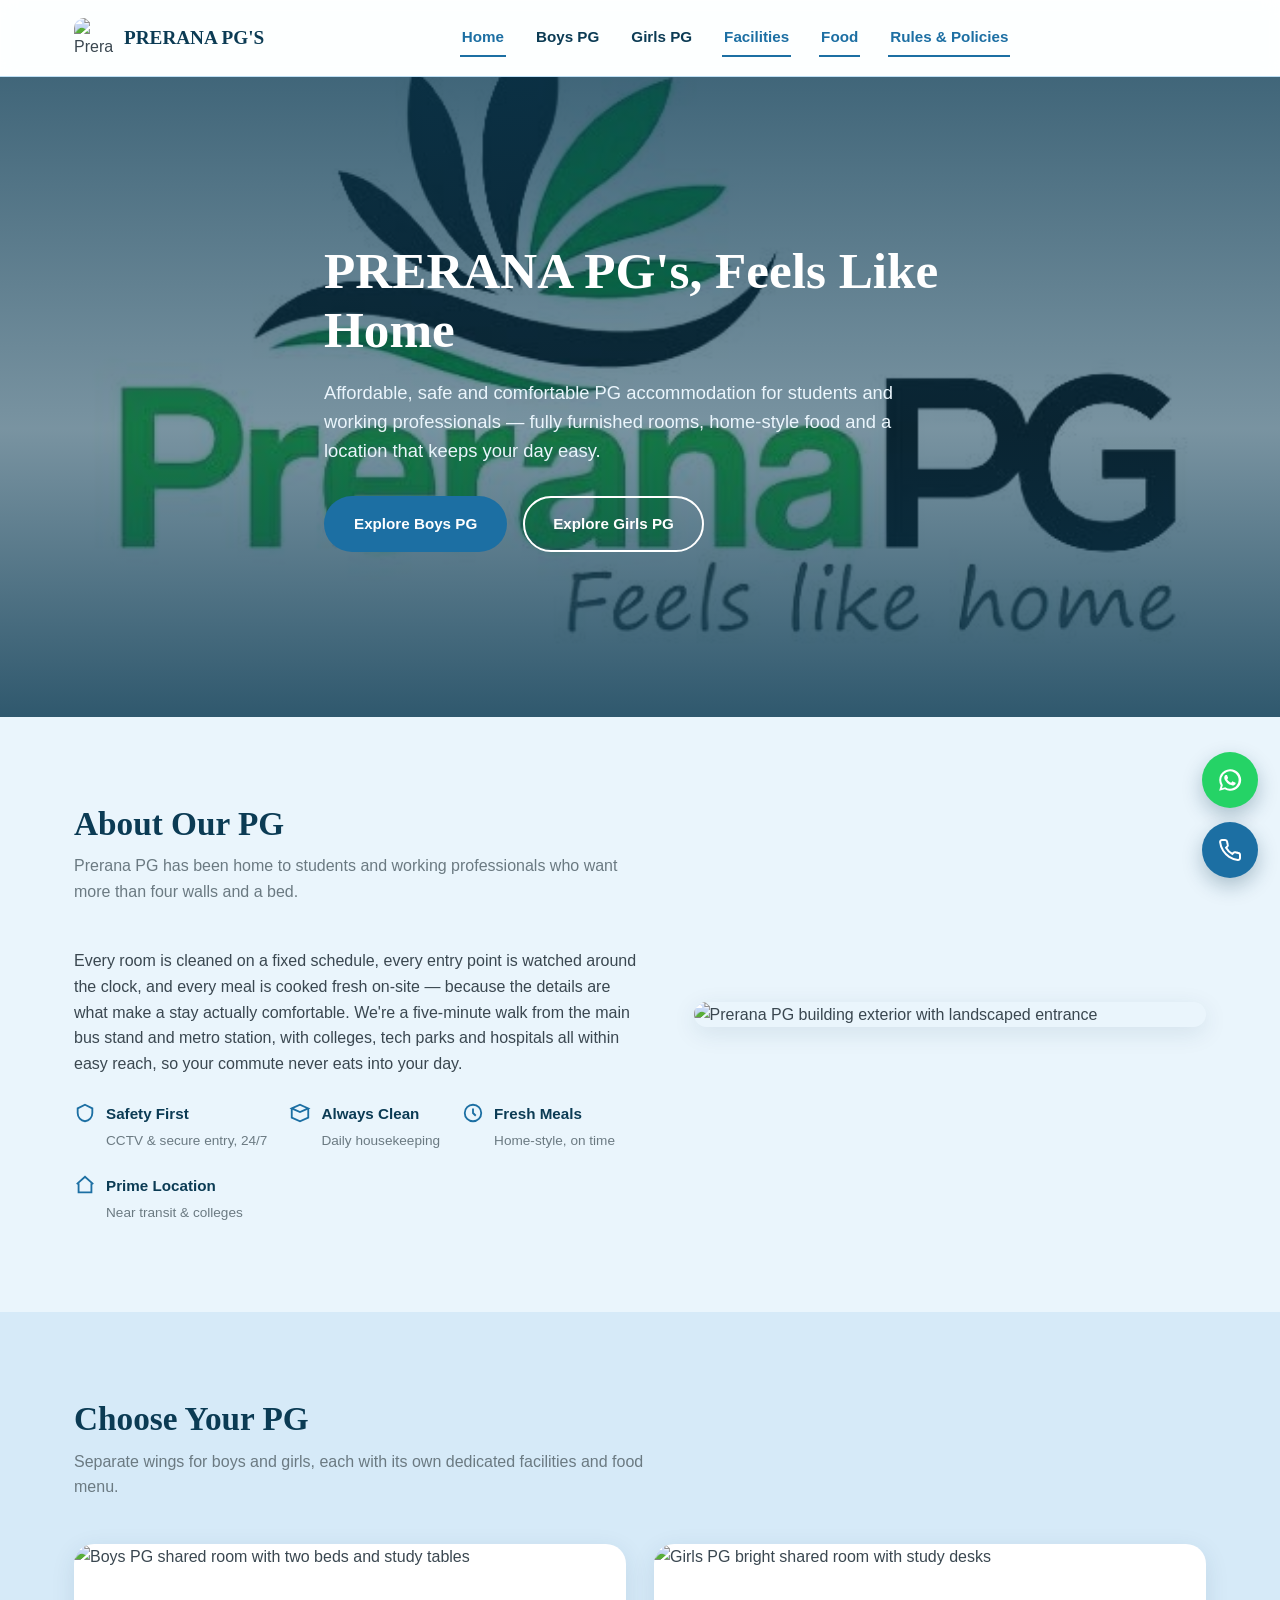
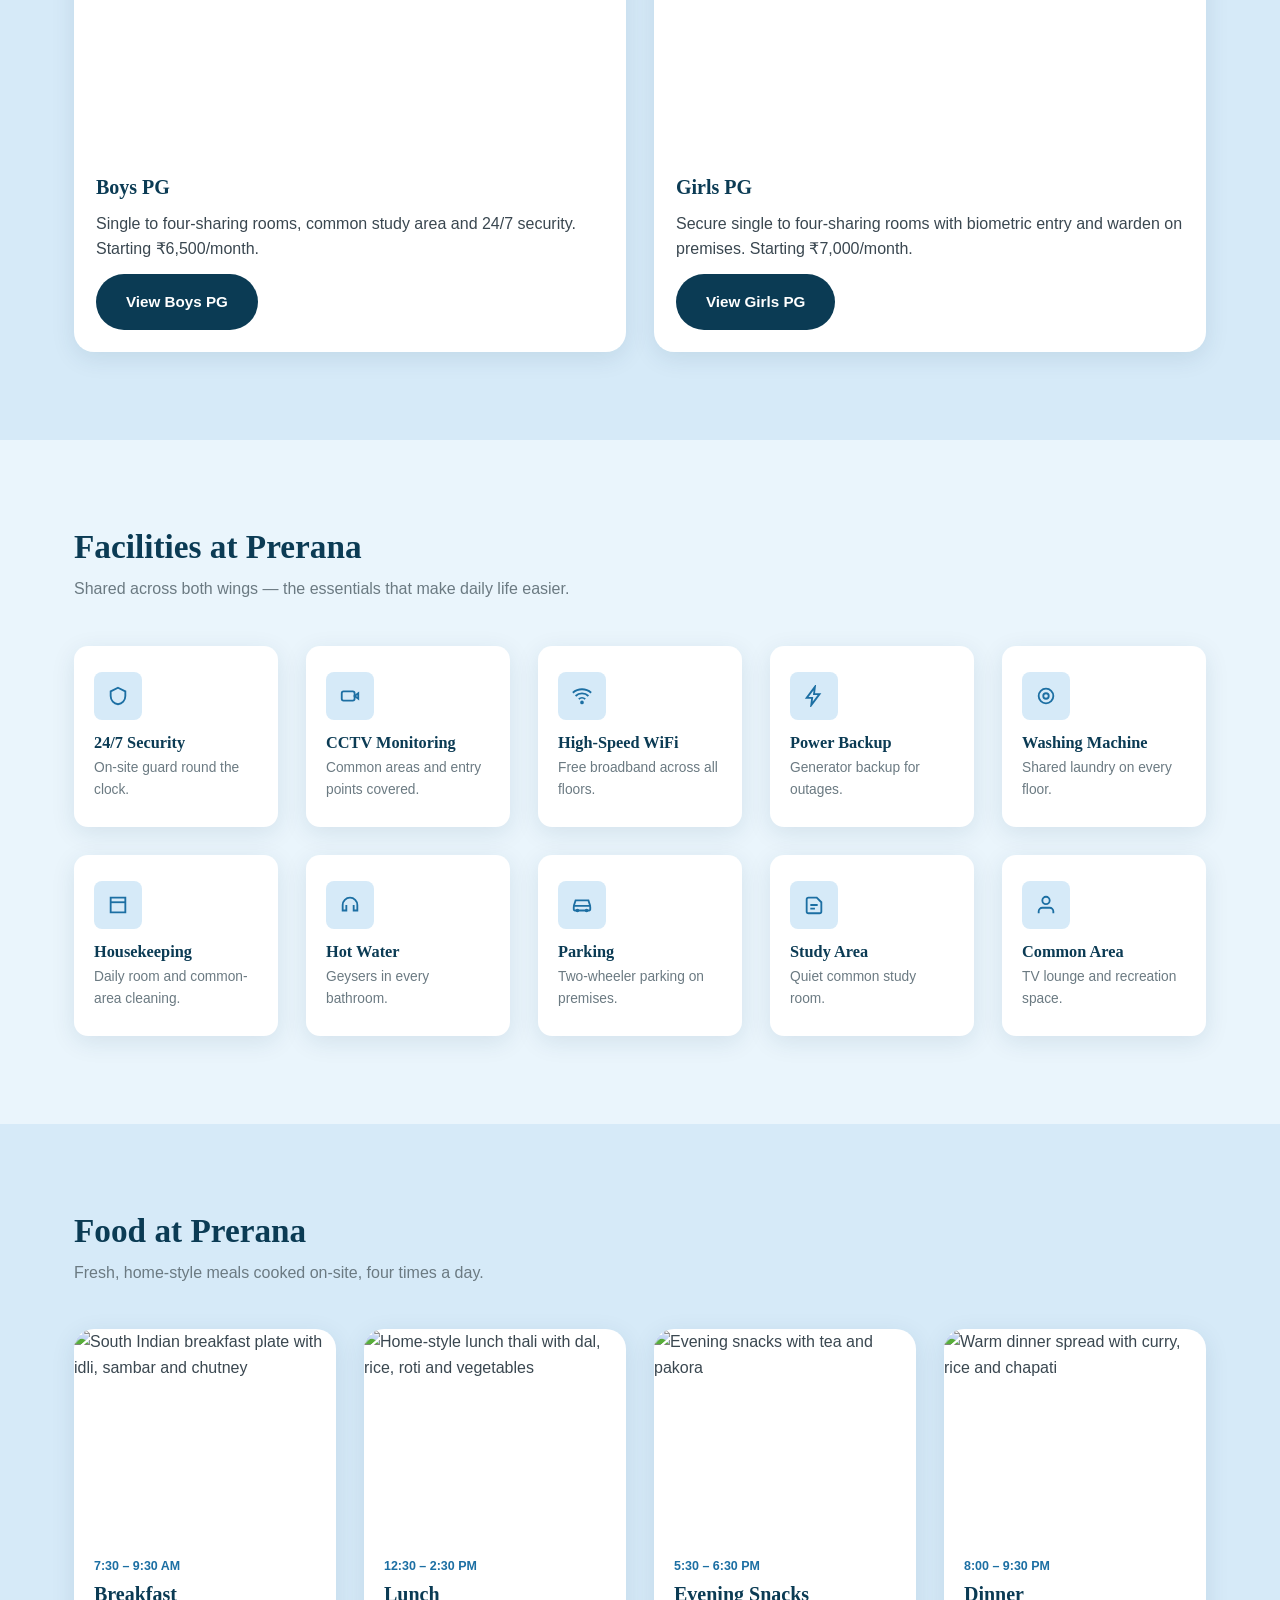
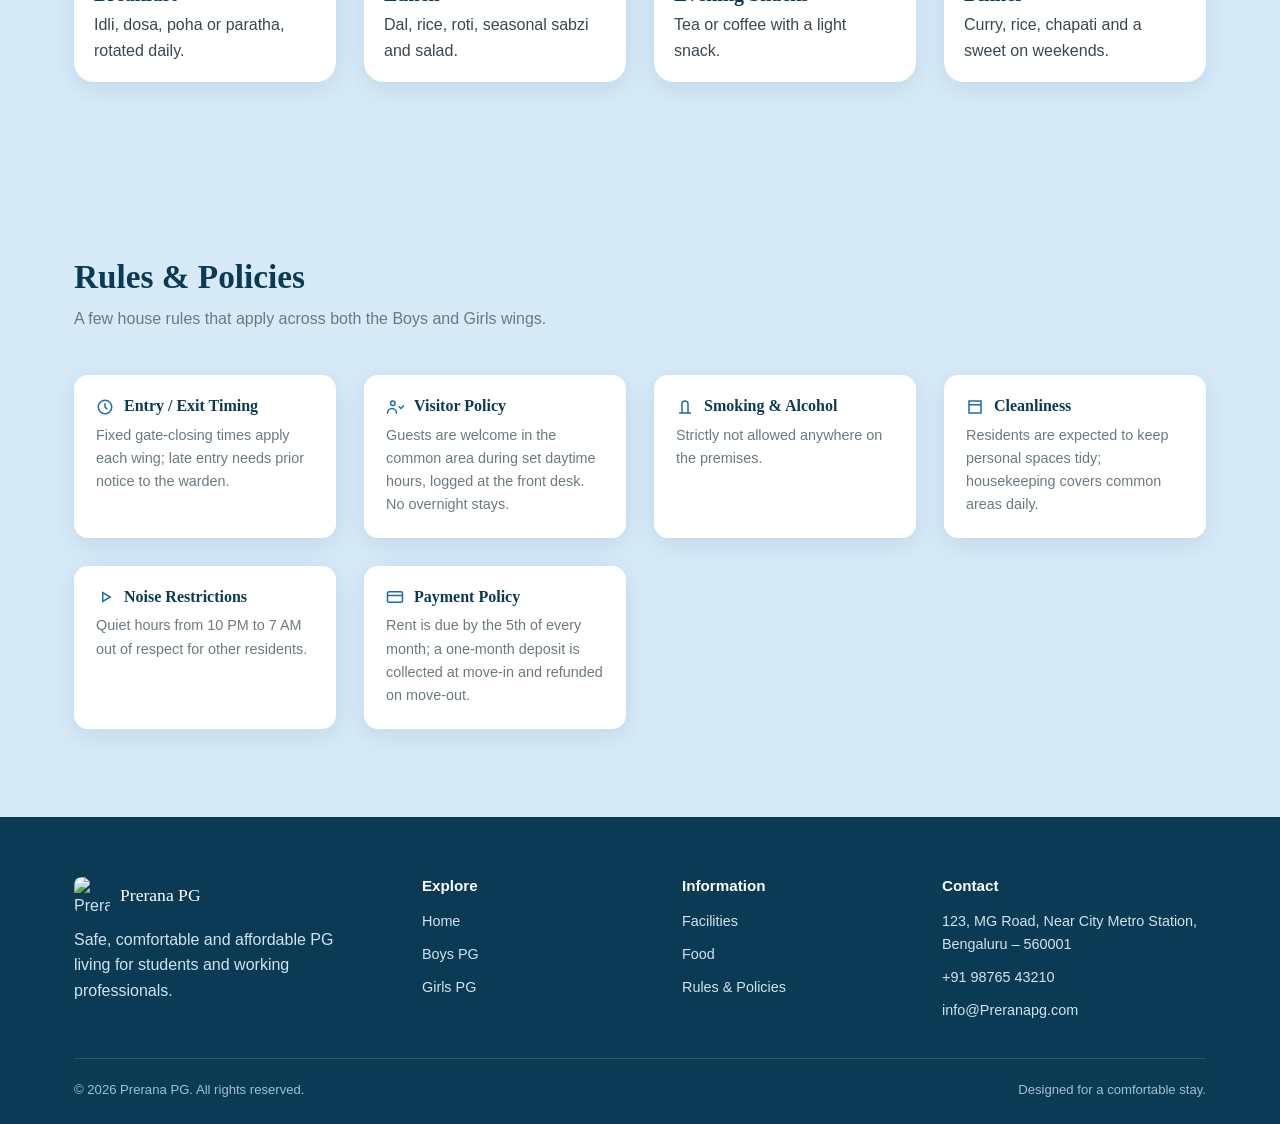
==== commit 7a2dc47d: "Update index.html" ====
--- a/index.html
+++ b/index.html
@@ -11,7 +11,7 @@
 <meta name="viewport" content="width=device-width, initial-scale=1, viewport-fit=cover">
 <title>PRERANA PG'S | Comfortable PG Accommodation for Students &amp; Professionals</title>
 <meta name="description" content="Prerana PG" offers safe, affordable and comfortable paying-guest accommodation for students and working professionals, with home-style food, WiFi and 24/7 security.">
-<link rel="icon" href="C:/Users/hp/Desktop/GayathriPG/logo.jpg" type="image/svg+xml">
+<link rel="icon" href="logo.jpg" type="image/svg+xml">
 <link rel="preconnect" href="https://fonts.googleapis.com">
 <link href="https://fonts.googleapis.com/css2?family=Fraunces:wght@500;600;700&family=Manrope:wght@400;500;600;700;800&display=swap" rel="stylesheet">
 <link rel="stylesheet" href="style.css">
@@ -40,7 +40,7 @@
 </header>
 
 <!-- ================================= HERO =================================== -->
-<section class="hero" style="background-image:url('C:/Users/hp/Desktop/GayathriPG/index.html');">
+<section class="hero" style="background-image:url('logo.jpg');">
   <div class="container hero-content">
     <h1>PRERANA PG's, Feels Like Home</h1>
     <p class="lead">Affordable, safe and comfortable PG accommodation for students and working professionals — fully furnished rooms, home-style food and a location that keeps your day easy.</p>
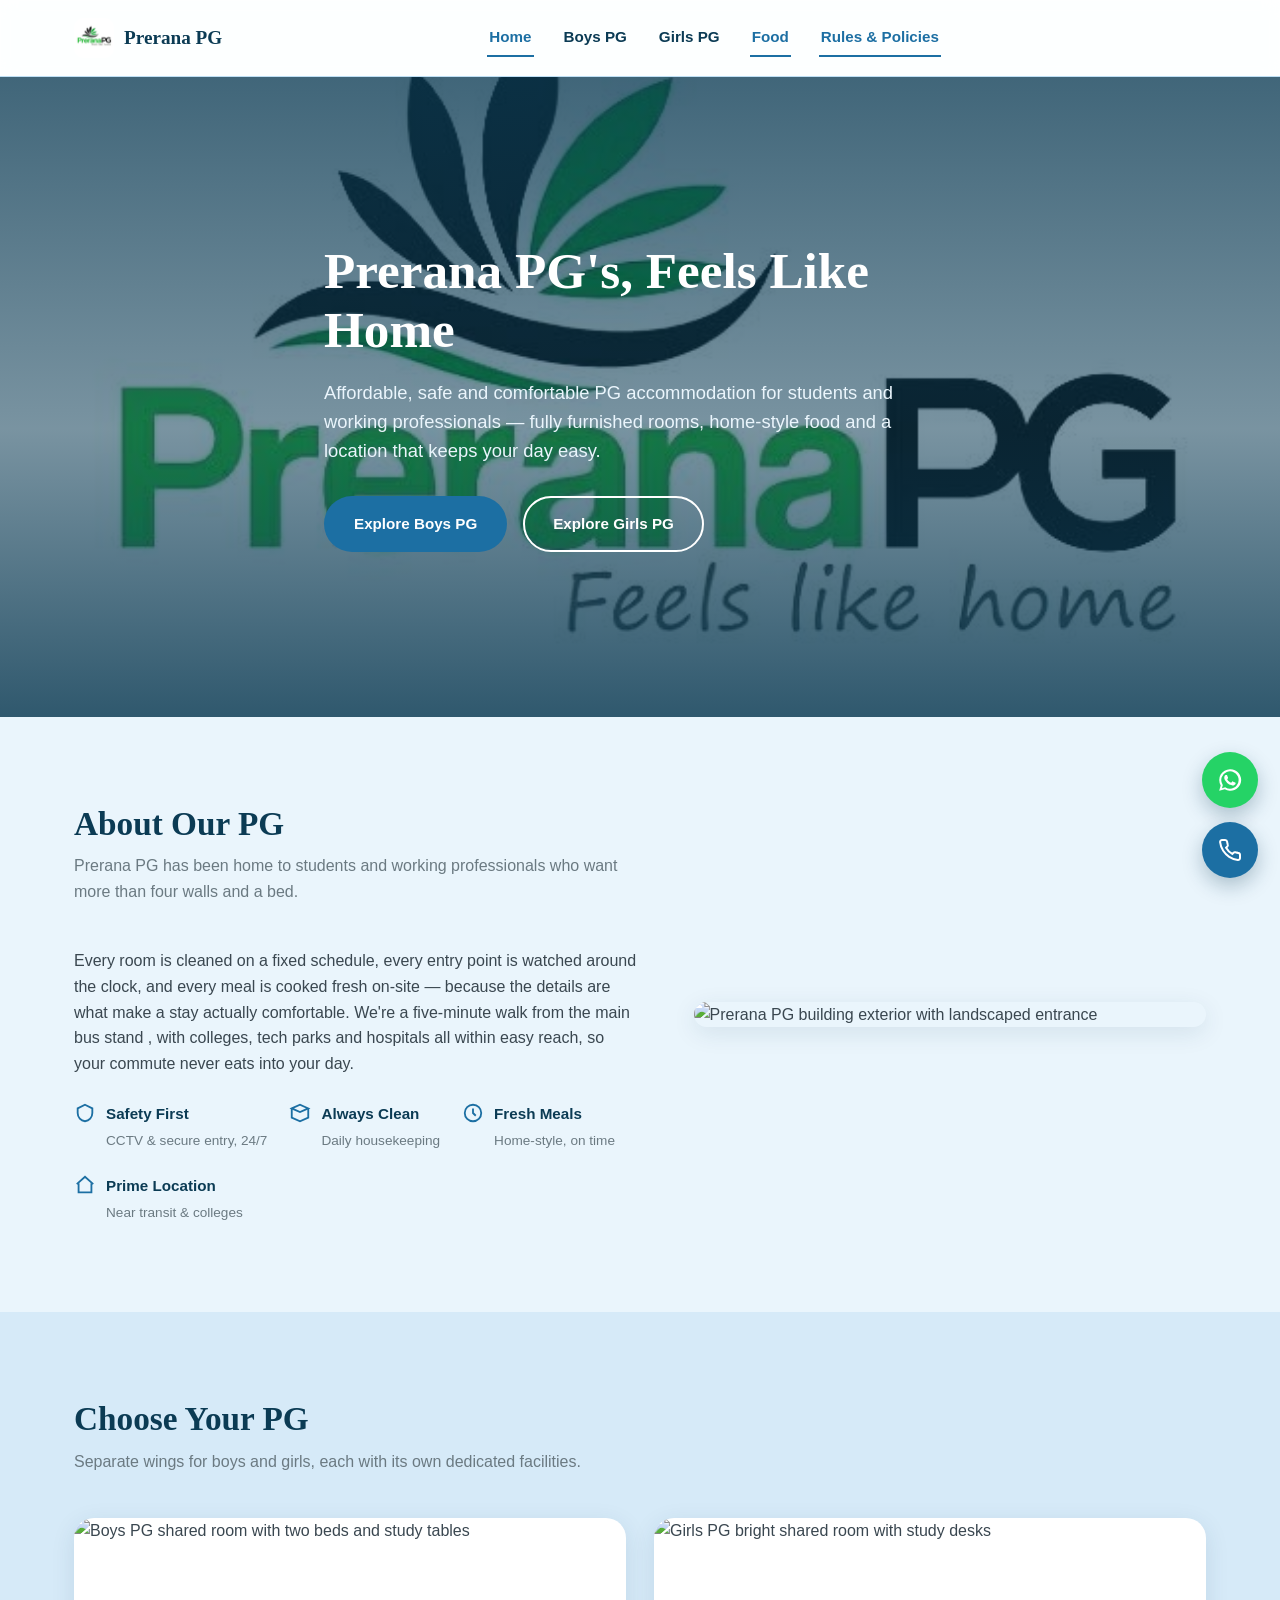
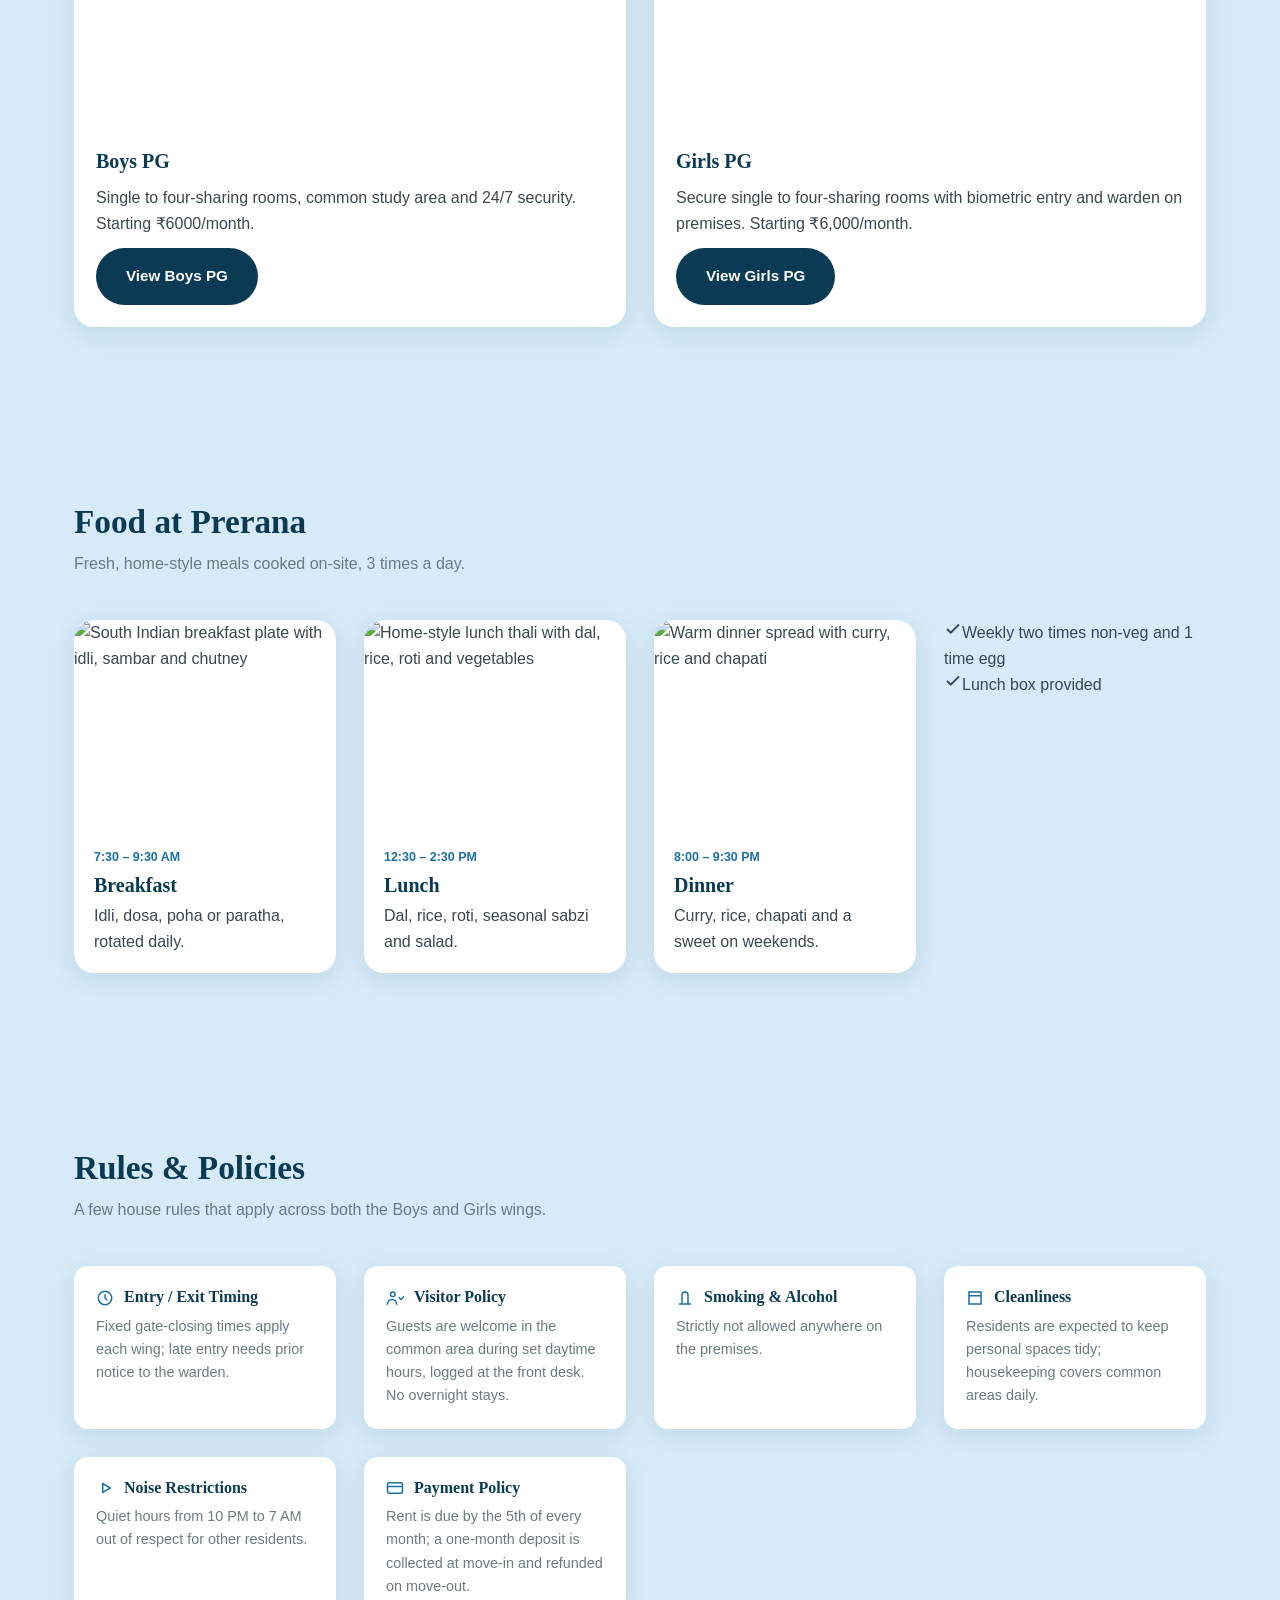
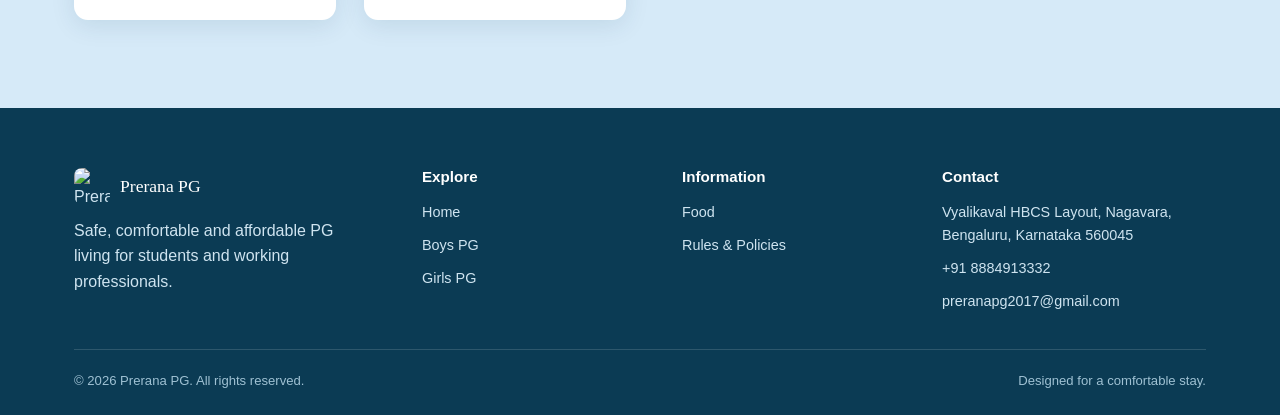
==== commit 638e5738: "Update index.html" ====
--- a/index.html
+++ b/index.html
@@ -4,13 +4,13 @@
 <!-- ==========================================================================
      HOME PAGE
      Purpose: first impression + overview. Hero pitch, About Our PG, then a
-     shared Facilities / Food / Rules &amp; Policies set that both the Boys
-     and Girls nav links anchor back to from any page.
+     shared Food / Rules &amp; Policies set that both the Boys and Girls
+     nav links anchor back to from any page.
      ========================================================================== -->
 <meta charset="UTF-8">
 <meta name="viewport" content="width=device-width, initial-scale=1, viewport-fit=cover">
-<title>PRERANA PG'S | Comfortable PG Accommodation for Students &amp; Professionals</title>
-<meta name="description" content="Prerana PG" offers safe, affordable and comfortable paying-guest accommodation for students and working professionals, with home-style food, WiFi and 24/7 security.">
+<title>Prerana PG | Comfortable PG Accommodation for Students &amp; Professionals</title>
+<meta name="description" content="Prerana PG offers safe, affordable and comfortable paying-guest accommodation for students and working professionals, with home-style food, WiFi and 24/7 security.">
 <link rel="icon" href="logo.jpg" type="image/svg+xml">
 <link rel="preconnect" href="https://fonts.googleapis.com">
 <link href="https://fonts.googleapis.com/css2?family=Fraunces:wght@500;600;700&family=Manrope:wght@400;500;600;700;800&display=swap" rel="stylesheet">
@@ -22,14 +22,13 @@
 <header class="site-header">
   <div class="container navbar">
     <a href="index.html" class="brand">
-      <img src="logo.svg" alt="Prerana PG logo" width="40" height="40">
-      <span class="brand-name">PRERANA<span></span> PG'S</span>
+      <img src="logo.jpg" alt="Prerana PG logo" width="40" height="40">
+      <span class="brand-name">Prerana<span></span> PG</span>
     </a>
     <nav class="nav-links" aria-label="Primary">
       <a href="index.html">Home</a>
       <a href="boys.html">Boys PG</a>
       <a href="girls.html">Girls PG</a>
-      <a href="index.html#facilities">Facilities</a>
       <a href="index.html#food">Food</a>
       <a href="index.html#policies">Rules &amp; Policies</a>
     </nav>
@@ -42,7 +41,7 @@
 <!-- ================================= HERO =================================== -->
 <section class="hero" style="background-image:url('logo.jpg');">
   <div class="container hero-content">
-    <h1>PRERANA PG's, Feels Like Home</h1>
+    <h1>Prerana PG's, Feels Like Home</h1>
     <p class="lead">Affordable, safe and comfortable PG accommodation for students and working professionals — fully furnished rooms, home-style food and a location that keeps your day easy.</p>
     <div class="hero-actions">
       <a href="boys.html" class="btn btn-primary">Explore Boys PG</a>
@@ -59,7 +58,7 @@
         <h2>About Our PG</h2>
         <p>Prerana PG has been home to students and working professionals who want more than four walls and a bed.</p>
       </div>
-      <p>Every room is cleaned on a fixed schedule, every entry point is watched around the clock, and every meal is cooked fresh on-site — because the details are what make a stay actually comfortable. We're a five-minute walk from the main bus stand and metro station, with colleges, tech parks and hospitals all within easy reach, so your commute never eats into your day.</p>
+      <p>Every room is cleaned on a fixed schedule, every entry point is watched around the clock, and every meal is cooked fresh on-site — because the details are what make a stay actually comfortable. We're a five-minute walk from the main bus stand , with colleges, tech parks and hospitals all within easy reach, so your commute never eats into your day.</p>
       <div class="pillars">
         <div class="pillar">
           <svg width="22" height="22" viewBox="0 0 24 24" fill="none" stroke="currentColor" stroke-width="2"><path d="M12 3l8 4v5c0 5-3.5 8.5-8 9-4.5-.5-8-4-8-9V7l8-4z"/></svg>
@@ -90,14 +89,14 @@
   <div class="container">
     <div class="section-head">
       <h2>Choose Your PG</h2>
-      <p>Separate wings for boys and girls, each with its own dedicated facilities and food menu.</p>
+      <p>Separate wings for boys and girls, each with its own dedicated facilities.</p>
     </div>
     <div class="grid" style="grid-template-columns:repeat(auto-fit,minmax(320px,1fr));">
       <a href="boys.html" class="card" style="text-decoration:none;">
         <img src="https://images.unsplash.com/photo-1595526114035-0d45ed16cfbf?q=80&w=1200&auto=format&fit=crop" alt="Boys PG shared room with two beds and study tables" loading="lazy">
         <div class="card-body">
           <h3>Boys PG</h3>
-          <p>Single to four-sharing rooms, common study area and 24/7 security. Starting ₹6,500/month.</p>
+          <p>Single to four-sharing rooms, common study area and 24/7 security. Starting ₹6000/month.</p>
           <span class="btn btn-dark" style="align-self:flex-start;">View Boys PG</span>
         </div>
       </a>
@@ -105,62 +104,10 @@
         <img src="https://images.unsplash.com/photo-1522771930-78848d9293e8?q=80&w=1200&auto=format&fit=crop" alt="Girls PG bright shared room with study desks" loading="lazy">
         <div class="card-body">
           <h3>Girls PG</h3>
-          <p>Secure single to four-sharing rooms with biometric entry and warden on premises. Starting ₹7,000/month.</p>
+          <p>Secure single to four-sharing rooms with biometric entry and warden on premises. Starting ₹6,000/month.</p>
           <span class="btn btn-dark" style="align-self:flex-start;">View Girls PG</span>
         </div>
       </a>
-    </div>
-  </div>
-</section>
-
-<!-- ============================== FACILITIES ================================ -->
-<section id="facilities" class="section">
-  <div class="container">
-    <div class="section-head">
-      <h2>Facilities at Prerana</h2>
-      <p>Shared across both wings — the essentials that make daily life easier.</p>
-    </div>
-    <div class="grid facility-grid">
-      <div class="facility-card">
-        <div class="icon"><svg width="22" height="22" viewBox="0 0 24 24" fill="none" stroke="currentColor" stroke-width="2"><path d="M12 3l8 4v5c0 5-3.5 8.5-8 9-4.5-.5-8-4-8-9V7l8-4z"/></svg></div>
-        <h3>24/7 Security</h3><p>On-site guard round the clock.</p>
-      </div>
-      <div class="facility-card">
-        <div class="icon"><svg width="22" height="22" viewBox="0 0 24 24" fill="none" stroke="currentColor" stroke-width="2"><rect x="3" y="7" width="14" height="10" rx="2"/><path d="M21 9l-4 3 4 3z"/></svg></div>
-        <h3>CCTV Monitoring</h3><p>Common areas and entry points covered.</p>
-      </div>
-      <div class="facility-card">
-        <div class="icon"><svg width="22" height="22" viewBox="0 0 24 24" fill="none" stroke="currentColor" stroke-width="2"><path d="M2 8.5a15 15 0 0 1 20 0M5 12a10 10 0 0 1 14 0M8.5 15.5a5 5 0 0 1 7 0"/><circle cx="12" cy="19" r="1"/></svg></div>
-        <h3>High-Speed WiFi</h3><p>Free broadband across all floors.</p>
-      </div>
-      <div class="facility-card">
-        <div class="icon"><svg width="22" height="22" viewBox="0 0 24 24" fill="none" stroke="currentColor" stroke-width="2"><path d="M13 2L4 14h6l-1 8 9-12h-6l1-8z"/></svg></div>
-        <h3>Power Backup</h3><p>Generator backup for outages.</p>
-      </div>
-      <div class="facility-card">
-        <div class="icon"><svg width="22" height="22" viewBox="0 0 24 24" fill="none" stroke="currentColor" stroke-width="2"><circle cx="12" cy="12" r="8"/><circle cx="12" cy="12" r="3"/></svg></div>
-        <h3>Washing Machine</h3><p>Shared laundry on every floor.</p>
-      </div>
-      <div class="facility-card">
-        <div class="icon"><svg width="22" height="22" viewBox="0 0 24 24" fill="none" stroke="currentColor" stroke-width="2"><path d="M4 4h16v16H4z"/><path d="M4 9h16"/></svg></div>
-        <h3>Housekeeping</h3><p>Daily room and common-area cleaning.</p>
-      </div>
-      <div class="facility-card">
-        <div class="icon"><svg width="22" height="22" viewBox="0 0 24 24" fill="none" stroke="currentColor" stroke-width="2"><path d="M4 12a8 8 0 0 1 16 0"/><path d="M4 12v6h4v-6M16 12v6h4v-6"/></svg></div>
-        <h3>Hot Water</h3><p>Geysers in every bathroom.</p>
-      </div>
-      <div class="facility-card">
-        <div class="icon"><svg width="22" height="22" viewBox="0 0 24 24" fill="none" stroke="currentColor" stroke-width="2"><path d="M3 13l2-6h14l2 6"/><rect x="3" y="13" width="18" height="5" rx="1"/><circle cx="7" cy="18" r="1"/><circle cx="17" cy="18" r="1"/></svg></div>
-        <h3>Parking</h3><p>Two-wheeler parking on premises.</p>
-      </div>
-      <div class="facility-card">
-        <div class="icon"><svg width="22" height="22" viewBox="0 0 24 24" fill="none" stroke="currentColor" stroke-width="2"><path d="M4 19V6a2 2 0 0 1 2-2h9l5 5v10a2 2 0 0 1-2 2H6a2 2 0 0 1-2-2z"/><path d="M8 12h8M8 16h5"/></svg></div>
-        <h3>Study Area</h3><p>Quiet common study room.</p>
-      </div>
-      <div class="facility-card">
-        <div class="icon"><svg width="22" height="22" viewBox="0 0 24 24" fill="none" stroke="currentColor" stroke-width="2"><path d="M20 21v-2a4 4 0 0 0-4-4H8a4 4 0 0 0-4 4v2"/><circle cx="12" cy="7" r="4"/></svg></div>
-        <h3>Common Area</h3><p>TV lounge and recreation space.</p>
-      </div>
     </div>
   </div>
 </section>
@@ -170,7 +117,7 @@
   <div class="container">
     <div class="section-head">
       <h2>Food at Prerana</h2>
-      <p>Fresh, home-style meals cooked on-site, four times a day.</p>
+      <p>Fresh, home-style meals cooked on-site, 3 times a day.</p>
     </div>
     <div class="grid food-grid">
       <div class="card food-card">
@@ -182,13 +129,13 @@
         <div class="card-body"><span class="food-time">12:30 – 2:30 PM</span><h3>Lunch</h3><p>Dal, rice, roti, seasonal sabzi and salad.</p></div>
       </div>
       <div class="card food-card">
-        <img src="https://images.unsplash.com/photo-1601050690597-df0568f70950?q=80&w=900&auto=format&fit=crop" alt="Evening snacks with tea and pakora" loading="lazy">
-        <div class="card-body"><span class="food-time">5:30 – 6:30 PM</span><h3>Evening Snacks</h3><p>Tea or coffee with a light snack.</p></div>
-      </div>
-      <div class="card food-card">
         <img src="https://images.unsplash.com/photo-1512058564366-18510be2db19?q=80&w=900&auto=format&fit=crop" alt="Warm dinner spread with curry, rice and chapati" loading="lazy">
         <div class="card-body"><span class="food-time">8:00 – 9:30 PM</span><h3>Dinner</h3><p>Curry, rice, chapati and a sweet on weekends.</p></div>
       </div>
+    <div class="food-highlights">
+      <div class="highlight-item"><svg width="18" height="18" viewBox="0 0 24 24" fill="none" stroke="currentColor" stroke-width="2.5"><path d="M20 6L9 17l-5-5"/></svg><span>Weekly two times non-veg and 1 time egg</span></div>
+      <div class="highlight-item"><svg width="18" height="18" viewBox="0 0 24 24" fill="none" stroke="currentColor" stroke-width="2.5"><path d="M20 6L9 17l-5-5"/></svg><span>Lunch box provided</span></div>
+    </div>
     </div>
   </div>
 </section>
@@ -233,7 +180,6 @@
       <div>
         <h4>Information</h4>
         <ul>
-          <li><a href="index.html#facilities">Facilities</a></li>
           <li><a href="index.html#food">Food</a></li>
           <li><a href="index.html#policies">Rules &amp; Policies</a></li>
         </ul>
@@ -241,9 +187,9 @@
       <div>
         <h4>Contact</h4>
         <ul>
-          <li>123, MG Road, Near City Metro Station, Bengaluru – 560001</li>
-          <li><a href="tel:+919876543210">+91 98765 43210</a></li>
-          <li><a href="mailto:info@Preranapg.com">info@Preranapg.com</a></li>
+          <li>Vyalikaval HBCS Layout, Nagavara, Bengaluru, Karnataka 560045</li>
+          <li><a href="tel:+918884913332">+91 8884913332</a></li>
+          <li><a href="mailto:preranapg2017@gmail.com">preranapg2017@gmail.com</a></li>
         </ul>
       </div>
     </div>
@@ -256,10 +202,10 @@
 
 <!-- ===================== FLOATING WHATSAPP / CALL BUTTONS ===================== -->
 <div class="float-actions">
-  <a class="float-btn whatsapp" href="https://wa.me/919876543210?text=Hi%2C%20I%27d%20like%20to%20know%20more%20about%20Prerana%20PG" aria-label="Chat on WhatsApp" target="_blank" rel="noopener">
+  <a class="float-btn whatsapp" href="https://wa.me/8884913332?text=Hi%2C%20I%27d%20like%20to%20know%20more%20about%20Prerana%20PG" aria-label="Chat on WhatsApp" target="_blank" rel="noopener">
     <svg width="26" height="26" viewBox="0 0 24 24" fill="currentColor"><path d="M12 2a10 10 0 0 0-8.6 15L2 22l5.2-1.4A10 10 0 1 0 12 2zm0 18a8 8 0 0 1-4.1-1.1l-.3-.2-3 .8.8-2.9-.2-.3A8 8 0 1 1 12 20zm4.4-5.9c-.2-.1-1.5-.7-1.7-.8-.2-.1-.4-.1-.6.1-.2.2-.7.8-.8.9-.1.2-.3.2-.6.1-.2-.1-1-.4-1.9-1.2-.7-.6-1.2-1.4-1.3-1.6-.1-.2 0-.4.1-.5.1-.1.2-.3.4-.4.1-.2.2-.3.2-.5.1-.2 0-.4 0-.5-.1-.1-.6-1.4-.8-1.9-.2-.5-.4-.4-.6-.4h-.5c-.2 0-.5.1-.7.3-.2.2-.9.9-.9 2.2s.9 2.5 1.1 2.7c.1.2 1.8 2.8 4.4 3.8.6.3 1.1.4 1.5.5.6.2 1.2.2 1.6.1.5-.1 1.5-.6 1.7-1.2.2-.6.2-1.1.1-1.2-.1-.1-.2-.2-.4-.3z"/></svg>
   </a>
-  <a class="float-btn call" href="tel:+919876543210" aria-label="Call Now">
+  <a class="float-btn call" href="tel:+918884913332" aria-label="Call Now">
     <svg width="24" height="24" viewBox="0 0 24 24" fill="none" stroke="currentColor" stroke-width="2"><path d="M22 16.9v3a2 2 0 0 1-2.2 2 19.8 19.8 0 0 1-8.6-3.1 19.5 19.5 0 0 1-6-6A19.8 19.8 0 0 1 2.1 4.2 2 2 0 0 1 4.1 2h3a2 2 0 0 1 2 1.7c.1.9.3 1.8.6 2.7a2 2 0 0 1-.4 2.1L8.1 9.7a16 16 0 0 0 6.2 6.2l1.2-1.2a2 2 0 0 1 2.1-.4c.9.3 1.8.5 2.7.6a2 2 0 0 1 1.7 2.1z"/></svg>
   </a>
 </div>
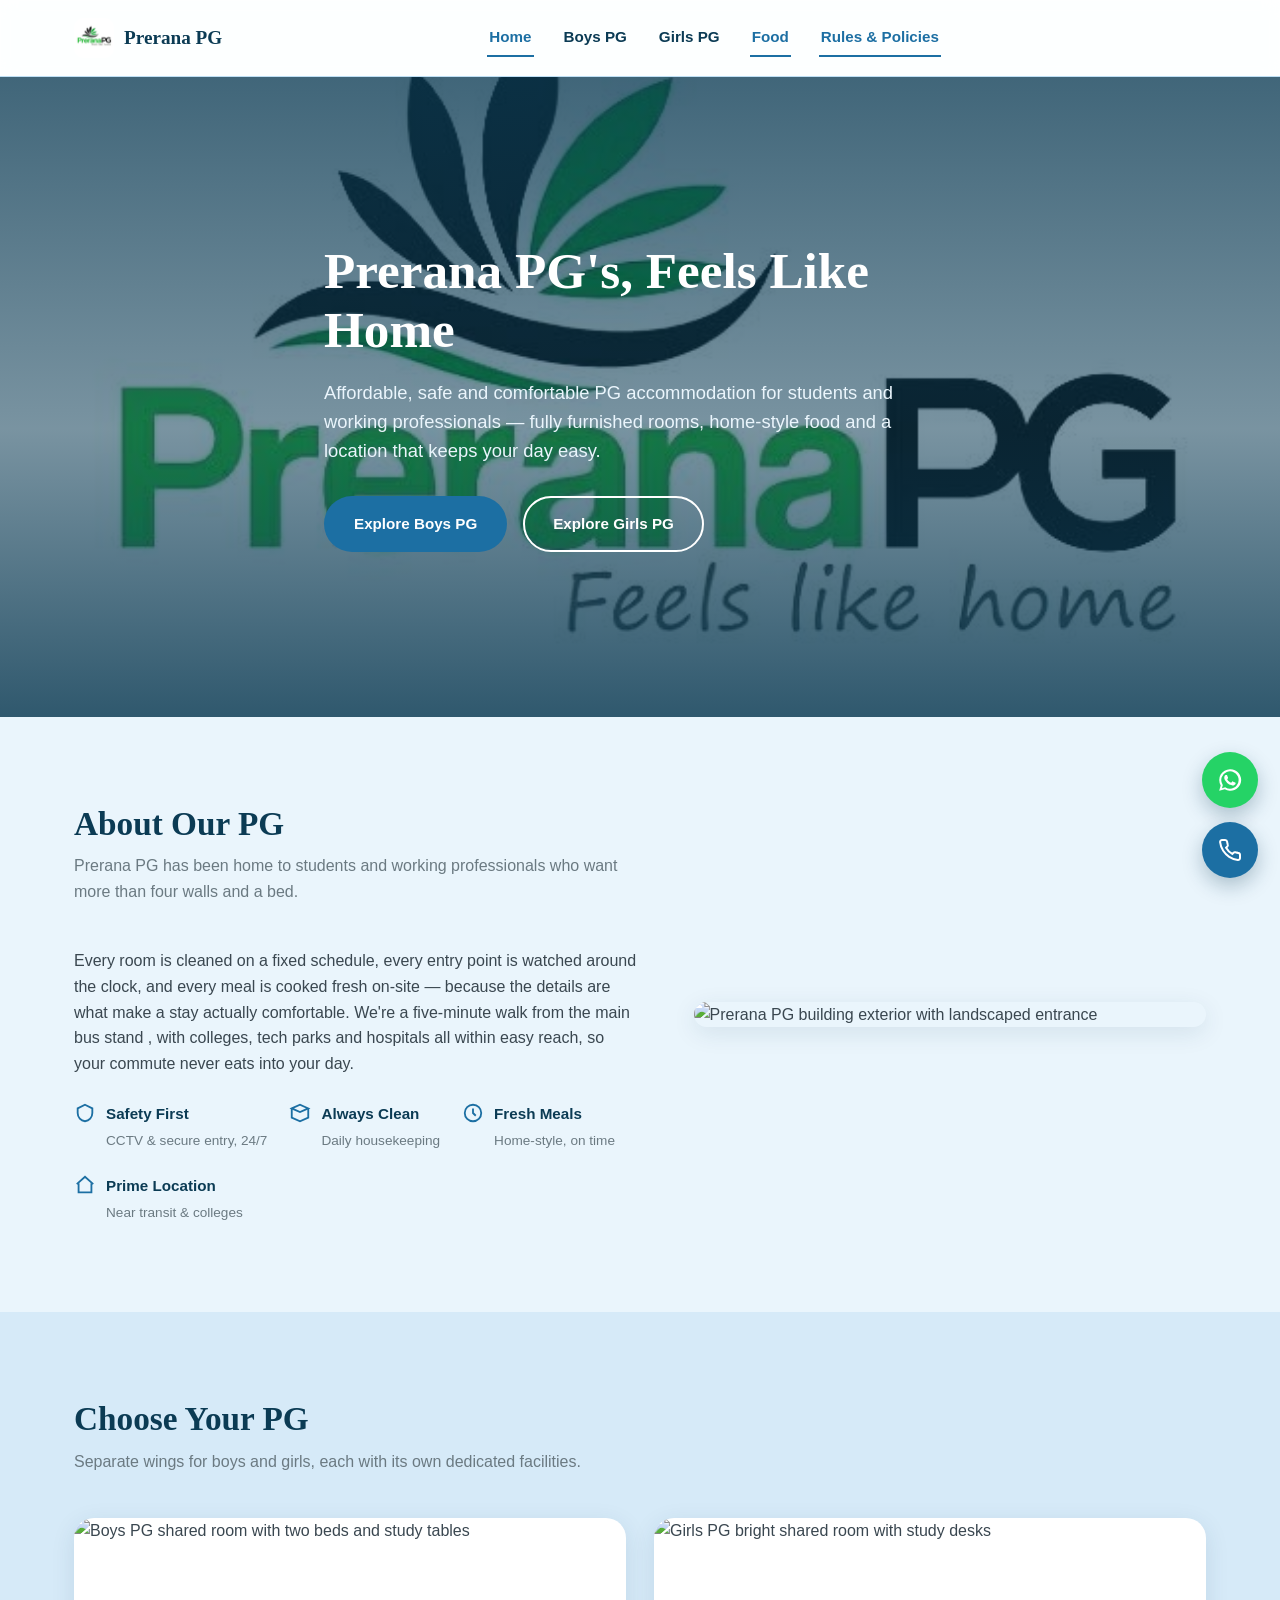
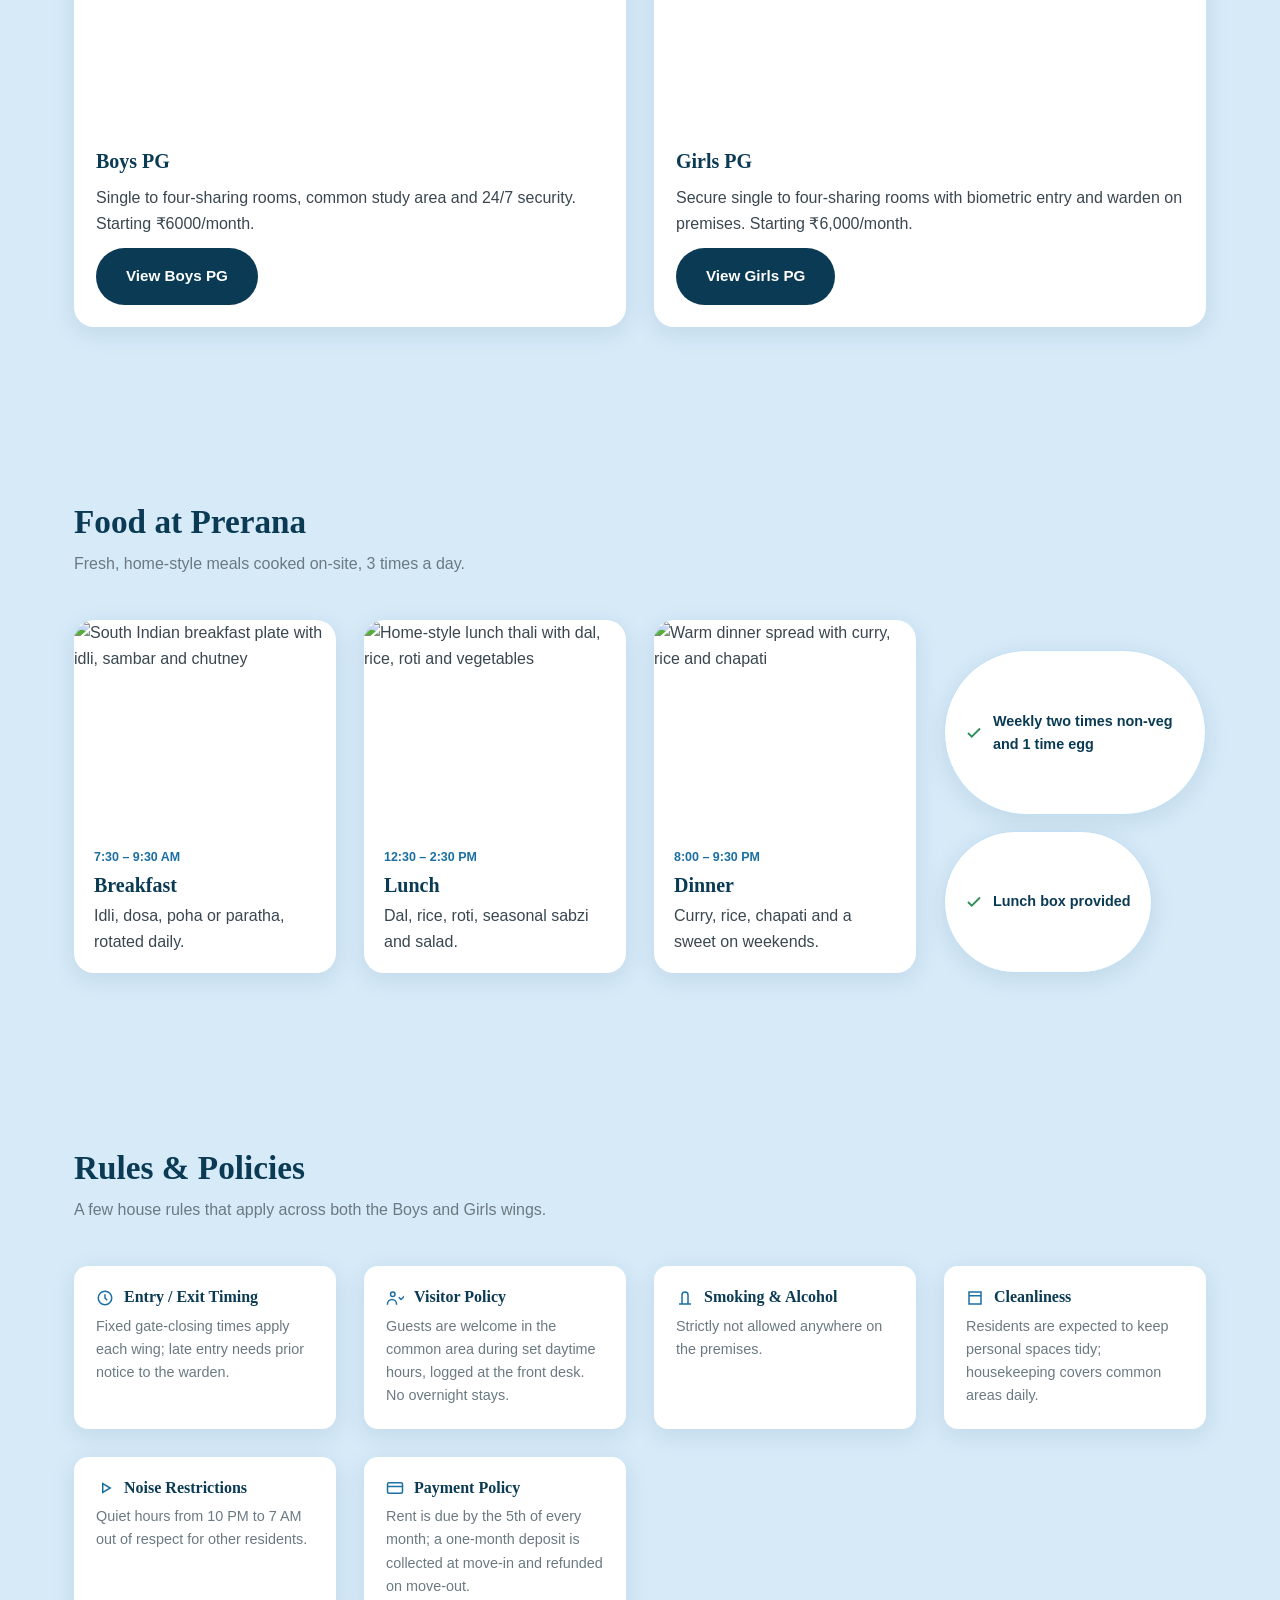
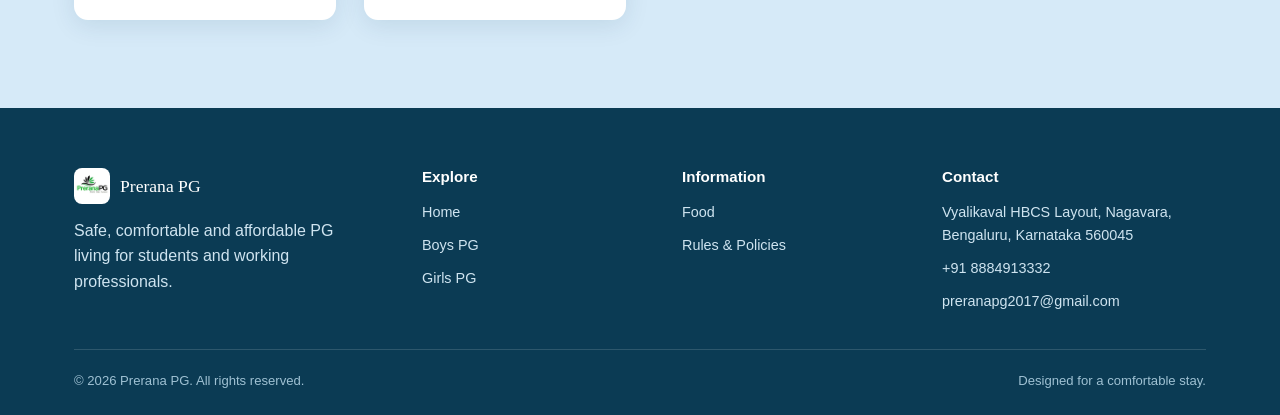
==== commit 74730bd5: "Update index.html" ====
--- a/index.html
+++ b/index.html
@@ -164,7 +164,7 @@
     <div class="footer-grid">
       <div>
         <div class="footer-brand">
-          <img src="logo.svg" alt="Prerana PG logo">
+          <img src="logo.jpg" alt="Prerana PG logo">
           <span>Prerana PG</span>
         </div>
         <p style="max-width:32ch;">Safe, comfortable and affordable PG living for students and working professionals.</p>
--- a/style.css
+++ b/style.css
@@ -354,14 +354,54 @@
 .facility-card p { font-size: 0.86rem; color: var(--gray-500); }
 .facility-grid { grid-template-columns: repeat(auto-fit, minmax(200px, 1fr)); }
 
+
 /* Food cards ------------------------------------------------------------ */
 .food-grid { grid-template-columns: repeat(auto-fit, minmax(220px, 1fr)); }
 .food-card .card-body { padding: 18px 20px; gap: 6px; }
 .food-time { font-size: 0.78rem; font-weight: 700; color: var(--blue-600); }
-
+ 
+/* Food highlight pills — short callouts under the meal cards (e.g. non-veg
+   days, lunch box) that deserve more emphasis than plain body text. */
+.food-highlights { display: flex; gap: 16px; flex-wrap: wrap; margin-top: 30px; }
+.highlight-item {
+  display: flex; align-items: center; gap: 10px;
+  background: var(--white);
+  border: 1.5px solid var(--blue-200);
+  padding: 12px 20px;
+  border-radius: 999px;
+  font-size: 0.9rem;
+  font-weight: 700;
+  color: var(--blue-900);
+  box-shadow: var(--shadow-card);
+}
+.highlight-item svg { color: var(--green-600); flex-shrink: 0; }
 /* Gallery ----------------------------------------------------------------- */
 .gallery-grid { grid-template-columns: repeat(auto-fit, minmax(240px, 1fr)); gap: 18px; }
 .gallery-grid img { border-radius: var(--radius-md); height: 220px; object-fit: cover; box-shadow: var(--shadow-card); }
+
+/* Gallery carousel — auto-advancing slideshow (one photo at a time) used on
+   the Boys and Girls Gallery sections; script.js swaps the .active class. */
+.carousel {
+  position: relative;
+  width: 100%;
+  height: 460px;
+  border-radius: var(--radius-lg);
+  overflow: hidden;
+  box-shadow: var(--shadow-card);
+  background: var(--blue-100);
+}
+.carousel img {
+  position: absolute;
+  inset: 0;
+  width: 100%;
+  height: 100%;
+  object-fit: cover;
+  opacity: 0;
+  transition: opacity 1s ease;
+}
+.carousel img.active { opacity: 1; }
+@media (max-width: 700px) { .carousel { height: 300px; } }
+@media (prefers-reduced-motion: reduce) { .carousel img { transition: none; } }
 
 /* --------------------------------------------------------------------------
    8. RULES / POLICY LIST
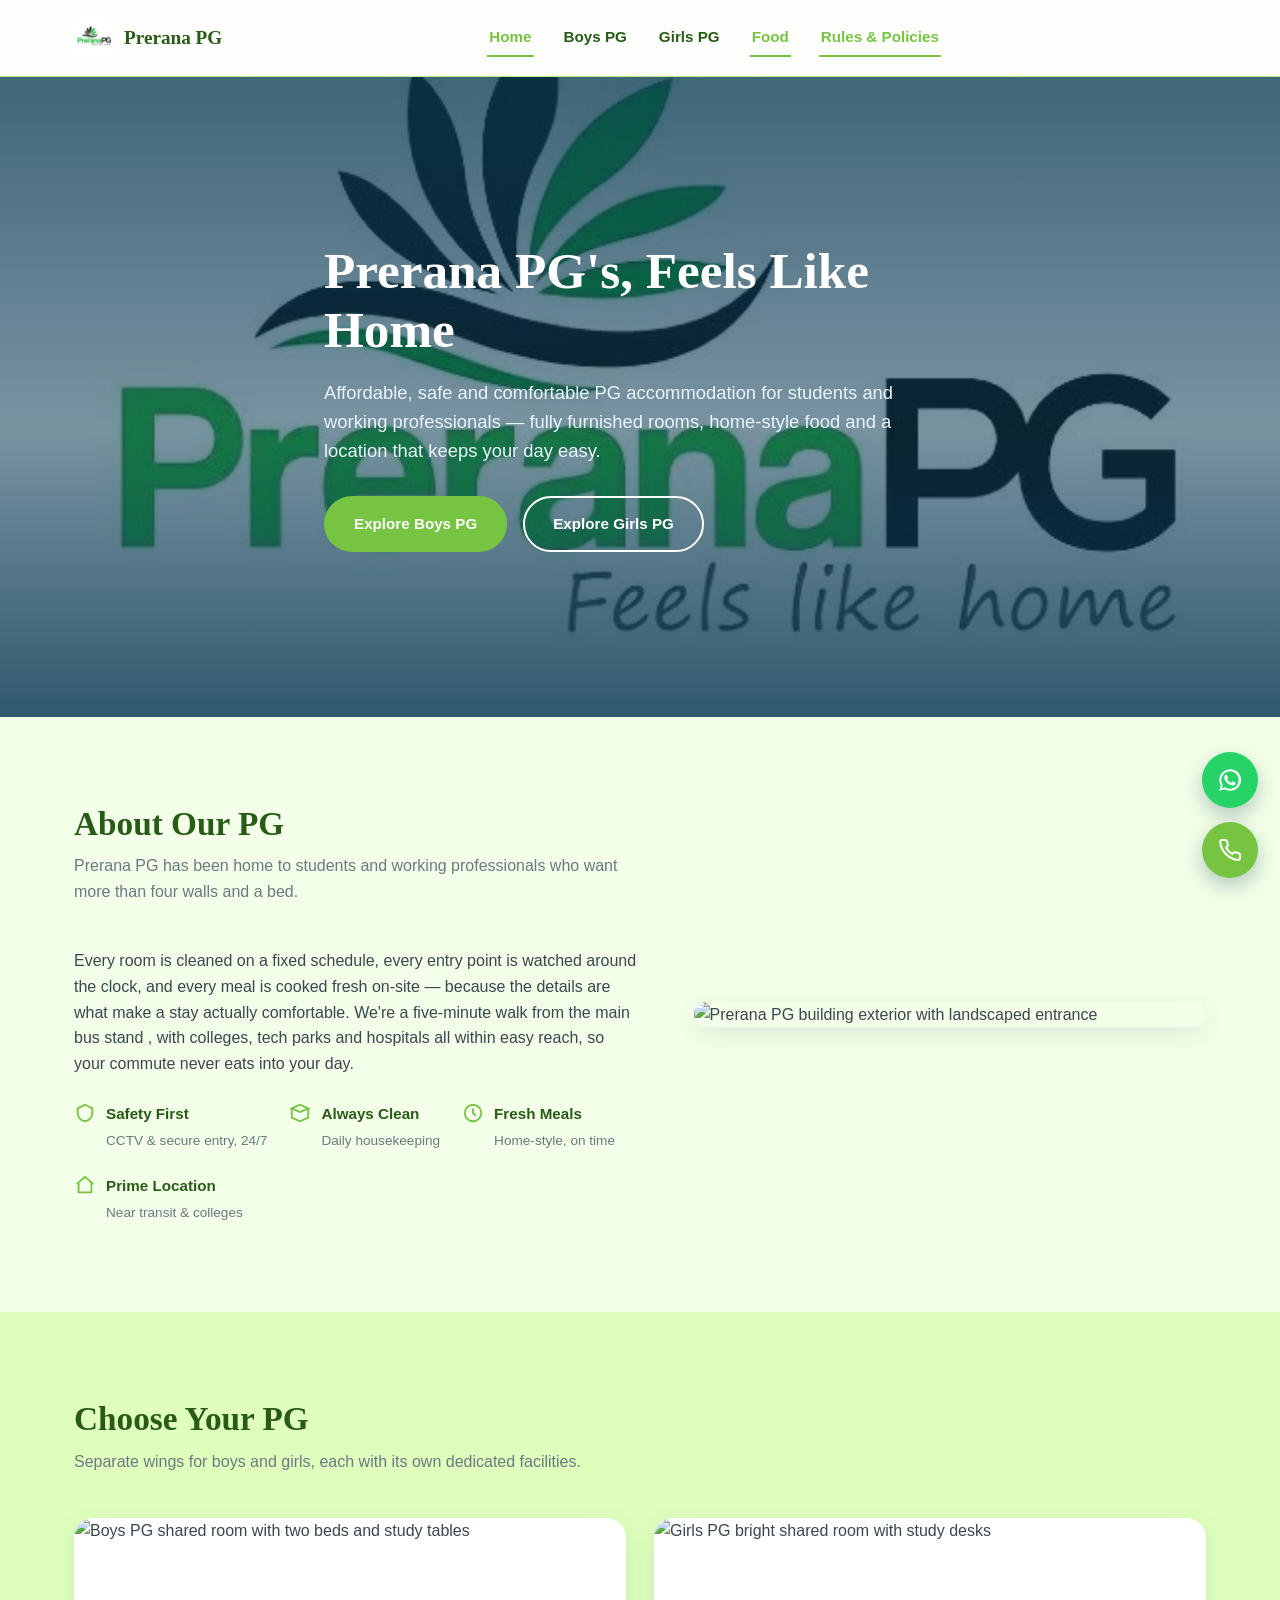
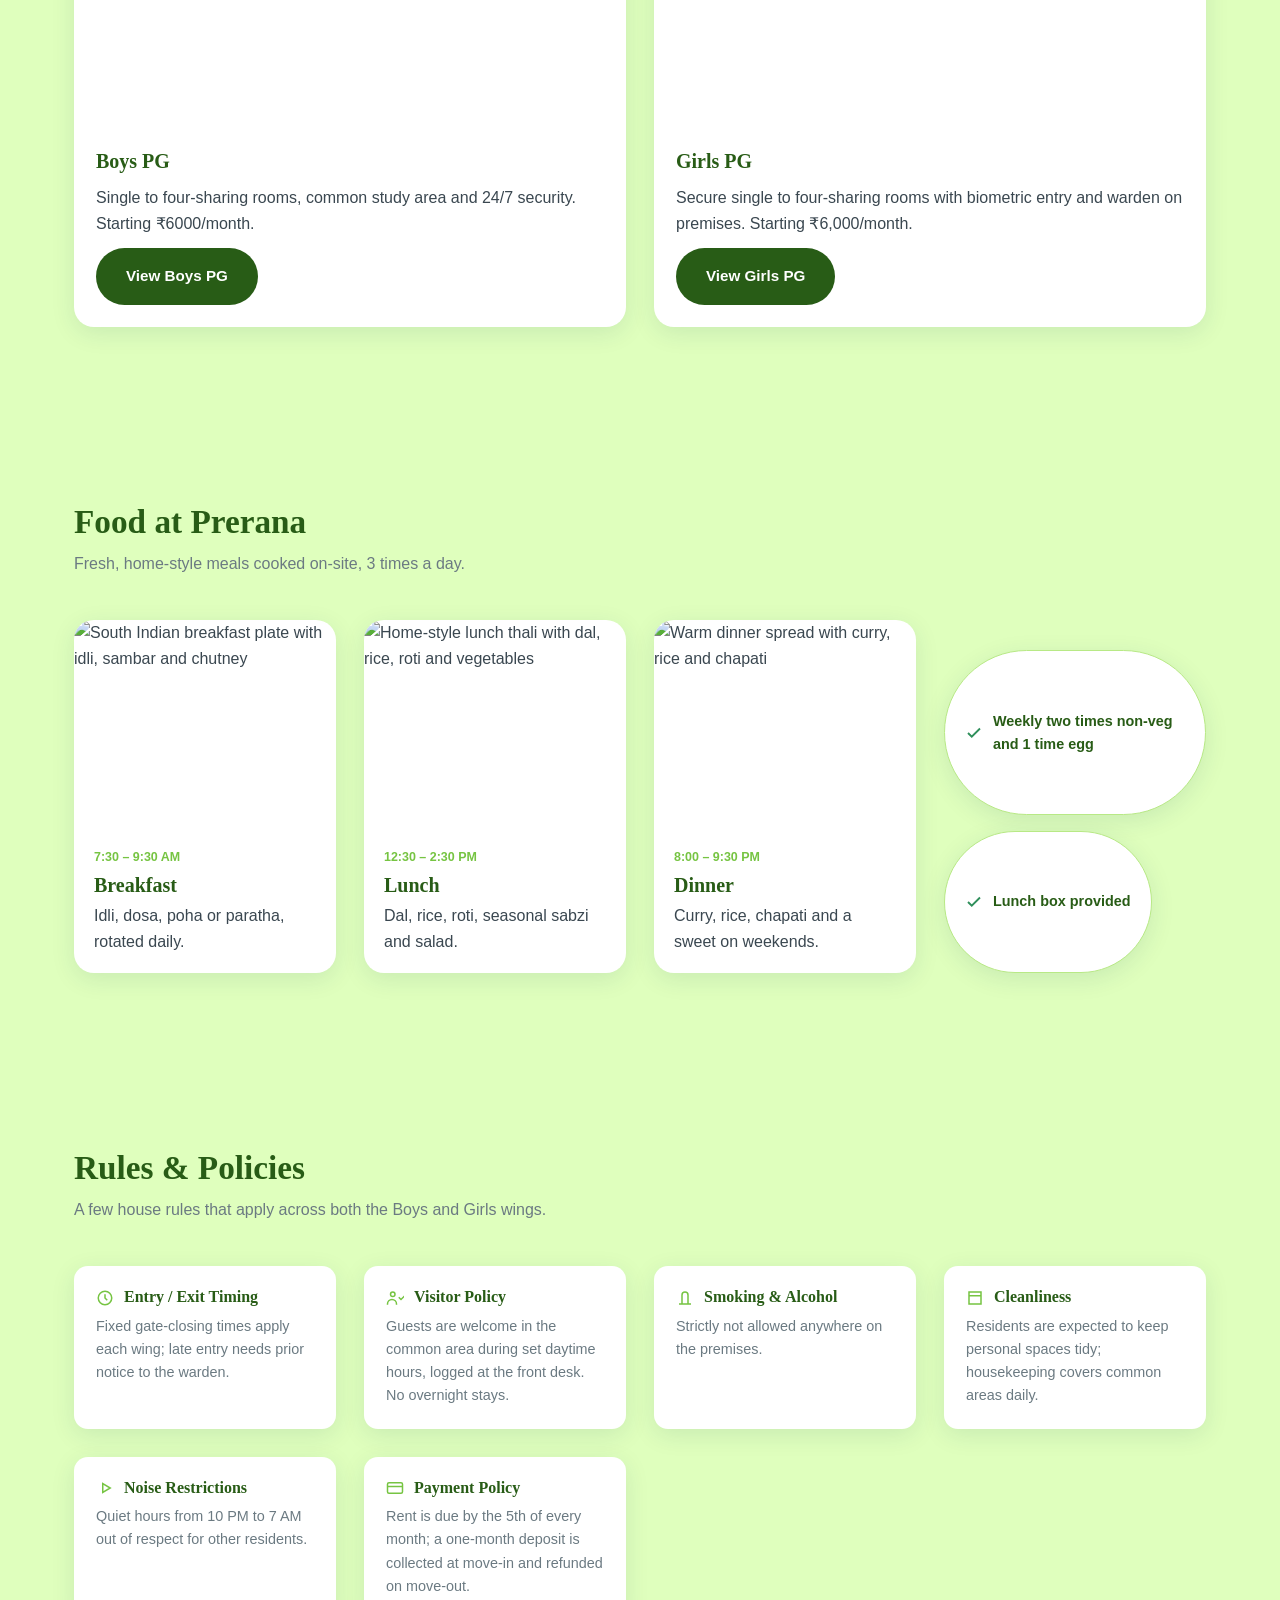
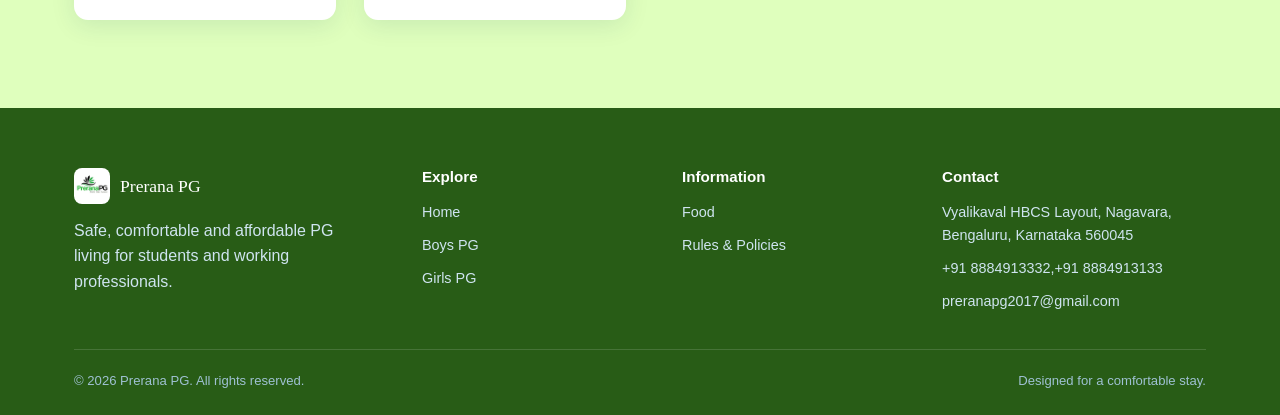
==== commit 941f79c7: "Update index.html" ====
--- a/index.html
+++ b/index.html
@@ -188,7 +188,7 @@
         <h4>Contact</h4>
         <ul>
           <li>Vyalikaval HBCS Layout, Nagavara, Bengaluru, Karnataka 560045</li>
-          <li><a href="tel:+918884913332">+91 8884913332</a></li>
+          <li><a href="tel:+918884913332,+91 8884913133">+91 8884913332,+91 8884913133</a></li>
           <li><a href="mailto:preranapg2017@gmail.com">preranapg2017@gmail.com</a></li>
         </ul>
       </div>
@@ -205,7 +205,7 @@
   <a class="float-btn whatsapp" href="https://wa.me/8884913332?text=Hi%2C%20I%27d%20like%20to%20know%20more%20about%20Prerana%20PG" aria-label="Chat on WhatsApp" target="_blank" rel="noopener">
     <svg width="26" height="26" viewBox="0 0 24 24" fill="currentColor"><path d="M12 2a10 10 0 0 0-8.6 15L2 22l5.2-1.4A10 10 0 1 0 12 2zm0 18a8 8 0 0 1-4.1-1.1l-.3-.2-3 .8.8-2.9-.2-.3A8 8 0 1 1 12 20zm4.4-5.9c-.2-.1-1.5-.7-1.7-.8-.2-.1-.4-.1-.6.1-.2.2-.7.8-.8.9-.1.2-.3.2-.6.1-.2-.1-1-.4-1.9-1.2-.7-.6-1.2-1.4-1.3-1.6-.1-.2 0-.4.1-.5.1-.1.2-.3.4-.4.1-.2.2-.3.2-.5.1-.2 0-.4 0-.5-.1-.1-.6-1.4-.8-1.9-.2-.5-.4-.4-.6-.4h-.5c-.2 0-.5.1-.7.3-.2.2-.9.9-.9 2.2s.9 2.5 1.1 2.7c.1.2 1.8 2.8 4.4 3.8.6.3 1.1.4 1.5.5.6.2 1.2.2 1.6.1.5-.1 1.5-.6 1.7-1.2.2-.6.2-1.1.1-1.2-.1-.1-.2-.2-.4-.3z"/></svg>
   </a>
-  <a class="float-btn call" href="tel:+918884913332" aria-label="Call Now">
+  <a class="float-btn call" href="tel:+918884913332,+91 8884913133" aria-label="Call Now">
     <svg width="24" height="24" viewBox="0 0 24 24" fill="none" stroke="currentColor" stroke-width="2"><path d="M22 16.9v3a2 2 0 0 1-2.2 2 19.8 19.8 0 0 1-8.6-3.1 19.5 19.5 0 0 1-6-6A19.8 19.8 0 0 1 2.1 4.2 2 2 0 0 1 4.1 2h3a2 2 0 0 1 2 1.7c.1.9.3 1.8.6 2.7a2 2 0 0 1-.4 2.1L8.1 9.7a16 16 0 0 0 6.2 6.2l1.2-1.2a2 2 0 0 1 2.1-.4c.9.3 1.8.5 2.7.6a2 2 0 0 1 1.7 2.1z"/></svg>
   </a>
 </div>
--- a/style.css
+++ b/style.css
@@ -1,5 +1,5 @@
 /* ==========================================================================
-   NESTPOINT PG — SHARED STYLESHEET
+   Prerana PG — SHARED STYLESHEET
    Used by index.html, boys.html and girls.html.
    Organised in modules, each with a short note on why it exists, so the
    site is easy to re-skin later (swap the CUSTOMIZE tokens at the top).
@@ -13,18 +13,20 @@
    -------------------------------------------------------------------------- */
 :root {
   /* Brand palette — light blue & white primary theme, dark blue accent */
-  --blue-50:  #EAF5FC;   /* page background wash */
-  --blue-100: #D6EAF8;   /* alternate section background */
-  --blue-200: #BFE0F5;   /* card borders, dividers */
-  --blue-600: #1C6FA3;   /* primary accent — buttons, links, icons */
-  --blue-700: #155A85;   /* primary accent hover */
-  --blue-900: #0B3B54;   /* dark blue accent — headings, footer, nav bg */
+   --blue-50:  #F3FFE8;
+   --blue-100: #DFFFBD;
+   --blue-200: #B8E986;
+   --blue-600: #76C442;
+   --blue-700: #5FAF2E;
+   --blue-900: #285C16;
+
   --white:    #FFFFFF;
-  --gray-700: #3A4750;   /* body text */
-  --gray-500: #6B7A82;   /* muted/secondary text */
-  --green-600:#2F8F5B;   /* "available" status only — functional, not decorative */
-  --amber-600:#B4791F;   /* "limited" status only */
-  --red-600:  #B23A3A;   /* "full" status only */
+  --gray-700: #3A4750;
+  --gray-500: #6B7A82;
+
+  --green-600:#2F8F5B;
+  --amber-600:#B4791F;
+  --red-600:  #B23A3A;
 
   /* Typography — one serif for headlines (warmth/trust), one sans for UI */
   --font-display: "Fraunces", "Georgia", serif;
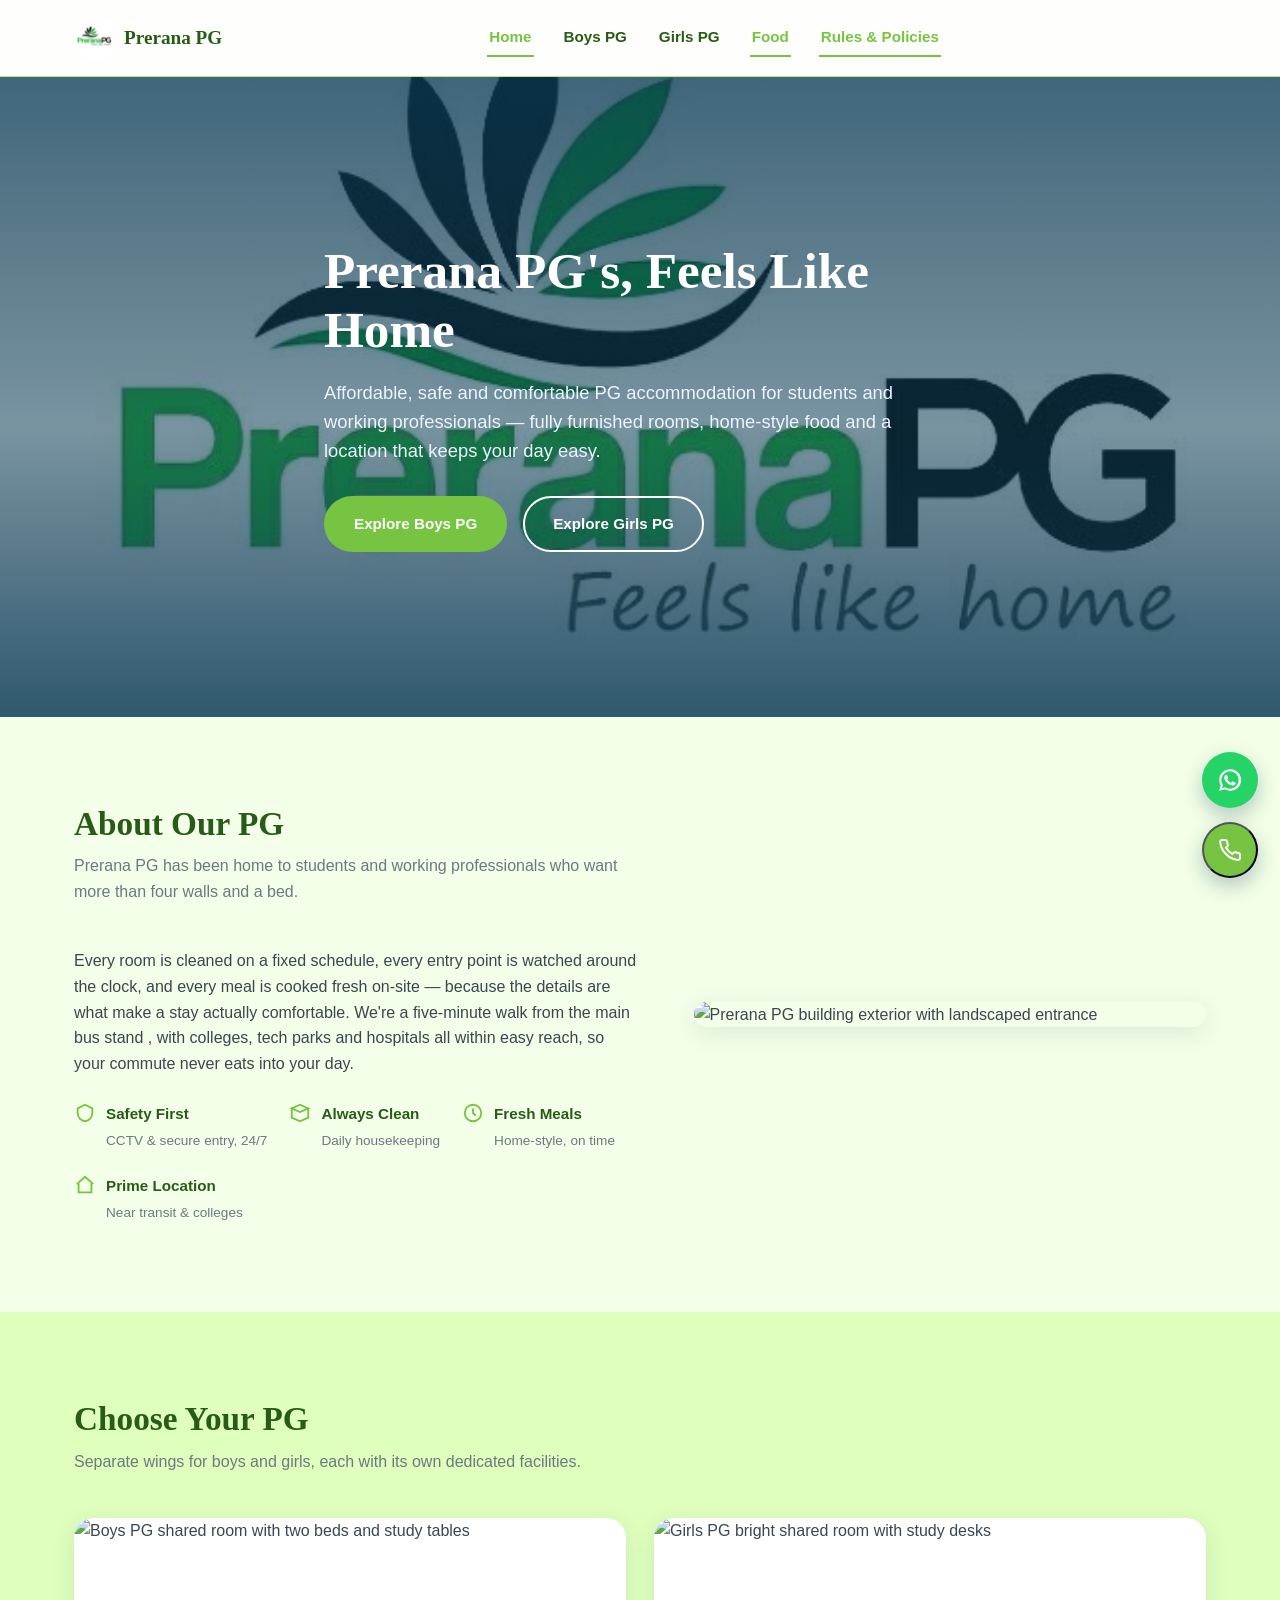
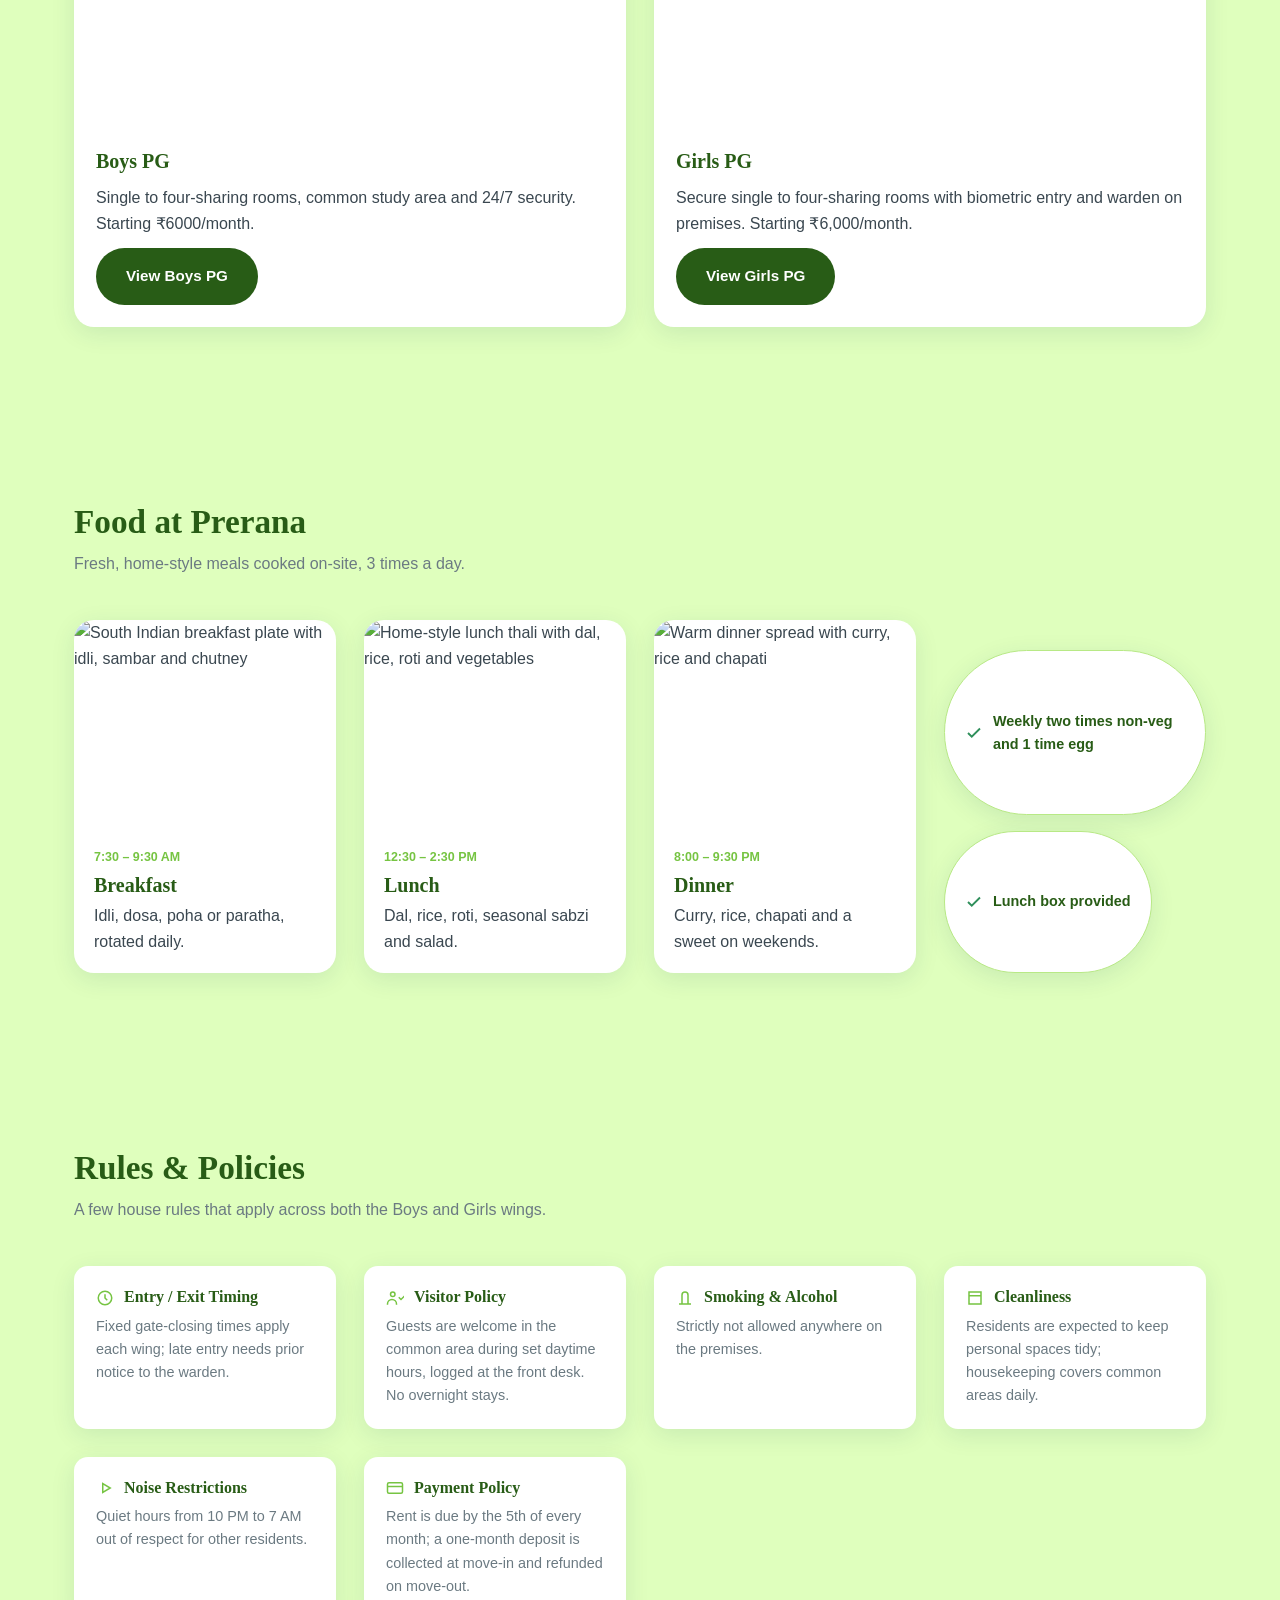
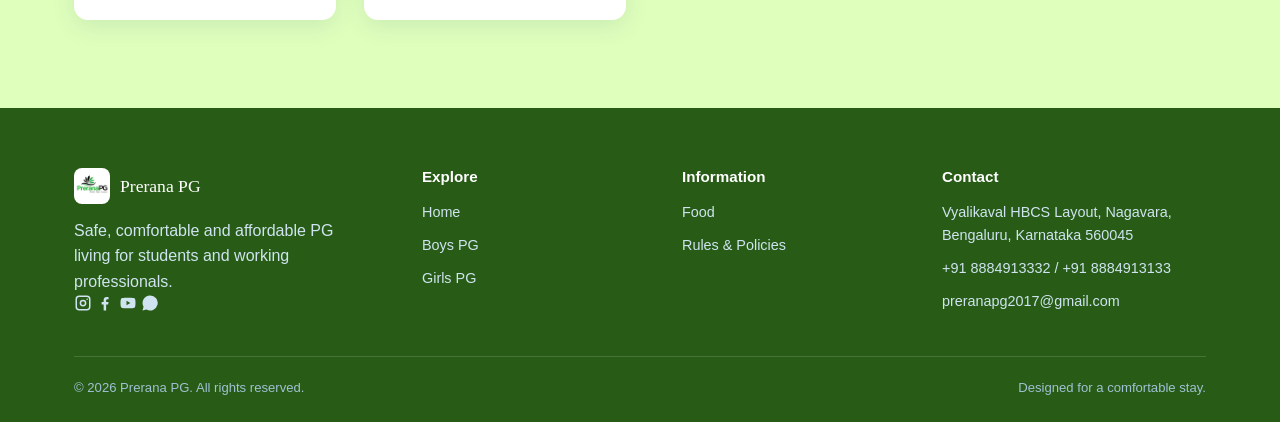
==== commit 0b8cdb8f: "Update index.html" ====
--- a/index.html
+++ b/index.html
@@ -168,6 +168,13 @@
           <span>Prerana PG</span>
         </div>
         <p style="max-width:32ch;">Safe, comfortable and affordable PG living for students and working professionals.</p>
+        <div class="social-links">
+          <!-- TODO: replace YOUR_PAGE / YOUR_CHANNEL with your real profile names -->
+          <a href="https://www.instagram.com/YOUR_PAGE" target="_blank" rel="noopener" aria-label="Instagram"><svg width="18" height="18" viewBox="0 0 24 24" fill="currentColor"><path d="M7 2h10a5 5 0 0 1 5 5v10a5 5 0 0 1-5 5H7a5 5 0 0 1-5-5V7a5 5 0 0 1 5-5zm0 2a3 3 0 0 0-3 3v10a3 3 0 0 0 3 3h10a3 3 0 0 0 3-3V7a3 3 0 0 0-3-3H7zm5 3.5a4.5 4.5 0 1 1 0 9 4.5 4.5 0 0 1 0-9zm0 2a2.5 2.5 0 1 0 0 5 2.5 2.5 0 0 0 0-5zM17.5 6a1 1 0 1 1 0 2 1 1 0 0 1 0-2z"/></svg></a>
+          <a href="https://www.facebook.com/YOUR_PAGE" target="_blank" rel="noopener" aria-label="Facebook"><svg width="18" height="18" viewBox="0 0 24 24" fill="currentColor"><path d="M13.5 22v-8h2.7l.5-3.2h-3.2V8.7c0-.9.4-1.7 1.8-1.7h1.5V4.2S15.5 4 14.3 4c-2.5 0-4.1 1.5-4.1 4.2v2.6H7.5V14h2.7v8h3.3z"/></svg></a>
+          <a href="https://www.youtube.com/@YOUR_CHANNEL" target="_blank" rel="noopener" aria-label="YouTube"><svg width="18" height="18" viewBox="0 0 24 24" fill="currentColor"><path d="M21.6 7.2a2.5 2.5 0 0 0-1.8-1.8C18.2 5 12 5 12 5s-6.2 0-7.8.4A2.5 2.5 0 0 0 2.4 7.2C2 8.8 2 12 2 12s0 3.2.4 4.8a2.5 2.5 0 0 0 1.8 1.8C5.8 19 12 19 12 19s6.2 0 7.8-.4a2.5 2.5 0 0 0 1.8-1.8c.4-1.6.4-4.8.4-4.8s0-3.2-.4-4.8zM10 15V9l5.2 3L10 15z"/></svg></a>
+          <a href="https://wa.me/918884913332" target="_blank" rel="noopener" aria-label="WhatsApp"><svg width="18" height="18" viewBox="0 0 24 24" fill="currentColor"><path d="M12 2a10 10 0 0 0-8.6 15L2 22l5.2-1.4A10 10 0 1 0 12 2zm4.4 12.1c-.2-.1-1.5-.7-1.7-.8-.2-.1-.4-.1-.6.1-.2.2-.7.8-.8.9-.1.2-.3.2-.6.1-.2-.1-1-.4-1.9-1.2-.7-.6-1.2-1.4-1.3-1.6-.1-.2 0-.4.1-.5l.4-.4c.1-.2.2-.3.2-.5.1-.2 0-.4 0-.5l-.8-1.9c-.2-.5-.4-.4-.6-.4h-.5c-.2 0-.5.1-.7.3-.2.2-.9.9-.9 2.2s.9 2.5 1.1 2.7c.1.2 1.8 2.8 4.4 3.8 2.2.9 2.6.7 3.1.6.5-.1 1.5-.6 1.7-1.2.2-.6.2-1.1.1-1.2l-.4-.3z"/></svg></a>
+        </div>
       </div>
       <div>
         <h4>Explore</h4>
@@ -188,7 +195,7 @@
         <h4>Contact</h4>
         <ul>
           <li>Vyalikaval HBCS Layout, Nagavara, Bengaluru, Karnataka 560045</li>
-          <li><a href="tel:+918884913332,+91 8884913133">+91 8884913332,+91 8884913133</a></li>
+          <li><a href="tel:+918884913332">+91 8884913332</a> / <a href="tel:+918884913133">+91 8884913133</a></li>
           <li><a href="mailto:preranapg2017@gmail.com">preranapg2017@gmail.com</a></li>
         </ul>
       </div>
@@ -202,12 +209,19 @@
 
 <!-- ===================== FLOATING WHATSAPP / CALL BUTTONS ===================== -->
 <div class="float-actions">
-  <a class="float-btn whatsapp" href="https://wa.me/8884913332?text=Hi%2C%20I%27d%20like%20to%20know%20more%20about%20Prerana%20PG" aria-label="Chat on WhatsApp" target="_blank" rel="noopener">
+  <a class="float-btn whatsapp" href="https://wa.me/918884913332?text=Hi%2C%20I%27d%20like%20to%20know%20more%20about%20Prerana%20PG" aria-label="Chat on WhatsApp" target="_blank" rel="noopener">
     <svg width="26" height="26" viewBox="0 0 24 24" fill="currentColor"><path d="M12 2a10 10 0 0 0-8.6 15L2 22l5.2-1.4A10 10 0 1 0 12 2zm0 18a8 8 0 0 1-4.1-1.1l-.3-.2-3 .8.8-2.9-.2-.3A8 8 0 1 1 12 20zm4.4-5.9c-.2-.1-1.5-.7-1.7-.8-.2-.1-.4-.1-.6.1-.2.2-.7.8-.8.9-.1.2-.3.2-.6.1-.2-.1-1-.4-1.9-1.2-.7-.6-1.2-1.4-1.3-1.6-.1-.2 0-.4.1-.5.1-.1.2-.3.4-.4.1-.2.2-.3.2-.5.1-.2 0-.4 0-.5-.1-.1-.6-1.4-.8-1.9-.2-.5-.4-.4-.6-.4h-.5c-.2 0-.5.1-.7.3-.2.2-.9.9-.9 2.2s.9 2.5 1.1 2.7c.1.2 1.8 2.8 4.4 3.8.6.3 1.1.4 1.5.5.6.2 1.2.2 1.6.1.5-.1 1.5-.6 1.7-1.2.2-.6.2-1.1.1-1.2-.1-.1-.2-.2-.4-.3z"/></svg>
   </a>
-  <a class="float-btn call" href="tel:+918884913332,+91 8884913133" aria-label="Call Now">
-    <svg width="24" height="24" viewBox="0 0 24 24" fill="none" stroke="currentColor" stroke-width="2"><path d="M22 16.9v3a2 2 0 0 1-2.2 2 19.8 19.8 0 0 1-8.6-3.1 19.5 19.5 0 0 1-6-6A19.8 19.8 0 0 1 2.1 4.2 2 2 0 0 1 4.1 2h3a2 2 0 0 1 2 1.7c.1.9.3 1.8.6 2.7a2 2 0 0 1-.4 2.1L8.1 9.7a16 16 0 0 0 6.2 6.2l1.2-1.2a2 2 0 0 1 2.1-.4c.9.3 1.8.5 2.7.6a2 2 0 0 1 1.7 2.1z"/></svg>
-  </a>
+  <div class="call-wrap">
+    <button type="button" class="float-btn call" id="callBtn" aria-label="Call us" aria-haspopup="true" aria-expanded="false">
+      <svg width="24" height="24" viewBox="0 0 24 24" fill="none" stroke="currentColor" stroke-width="2"><path d="M22 16.9v3a2 2 0 0 1-2.2 2 19.8 19.8 0 0 1-8.6-3.1 19.5 19.5 0 0 1-6-6A19.8 19.8 0 0 1 2.1 4.2 2 2 0 0 1 4.1 2h3a2 2 0 0 1 2 1.7c.1.9.3 1.8.6 2.7a2 2 0 0 1-.4 2.1L8.1 9.7a16 16 0 0 0 6.2 6.2l1.2-1.2a2 2 0 0 1 2.1-.4c.9.3 1.8.5 2.7.6a2 2 0 0 1 1.7 2.1z"/></svg>
+    </button>
+    <div class="call-menu" id="callMenu" hidden>
+      <p>Select a number to call</p>
+      <a href="tel:+918884913332">+91 88849 13332</a>
+      <a href="tel:+918884913133">+91 88849 13133</a>
+    </div>
+  </div>
 </div>
 
 <script src="script.js"></script>
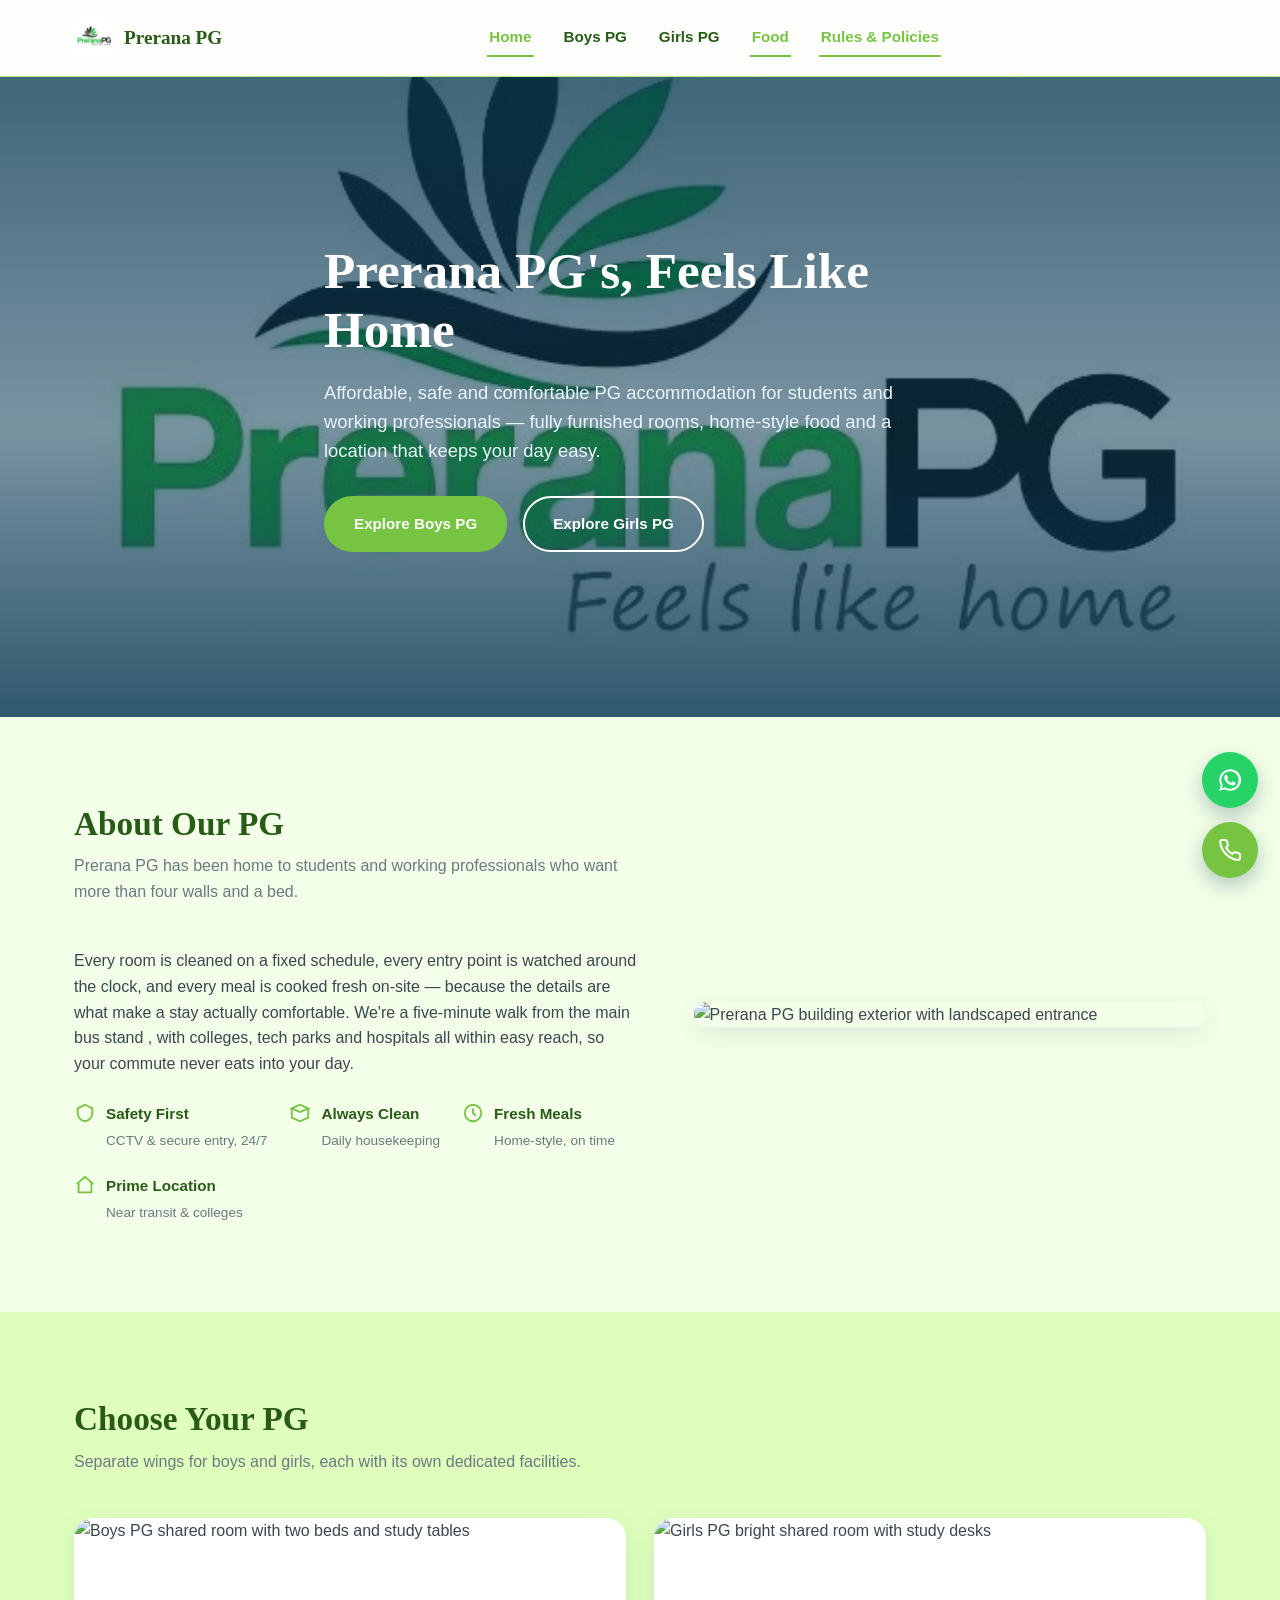
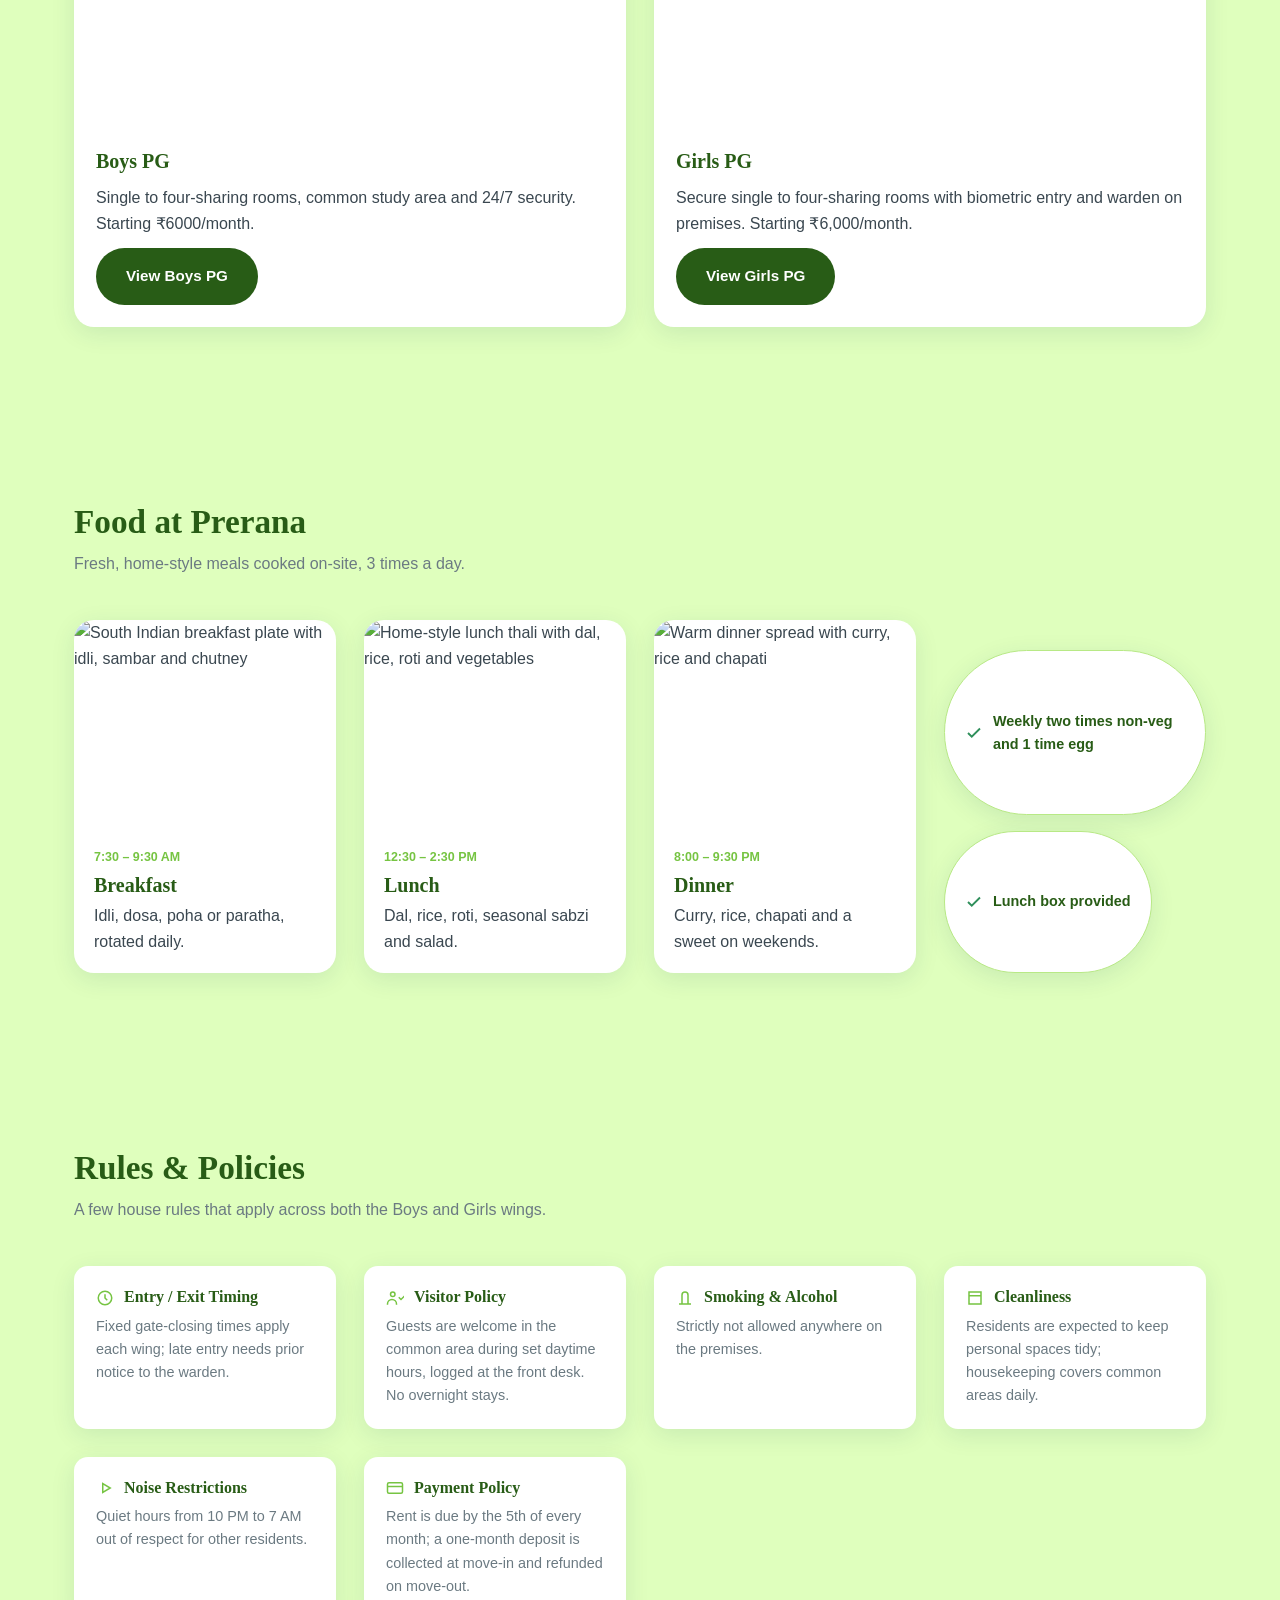
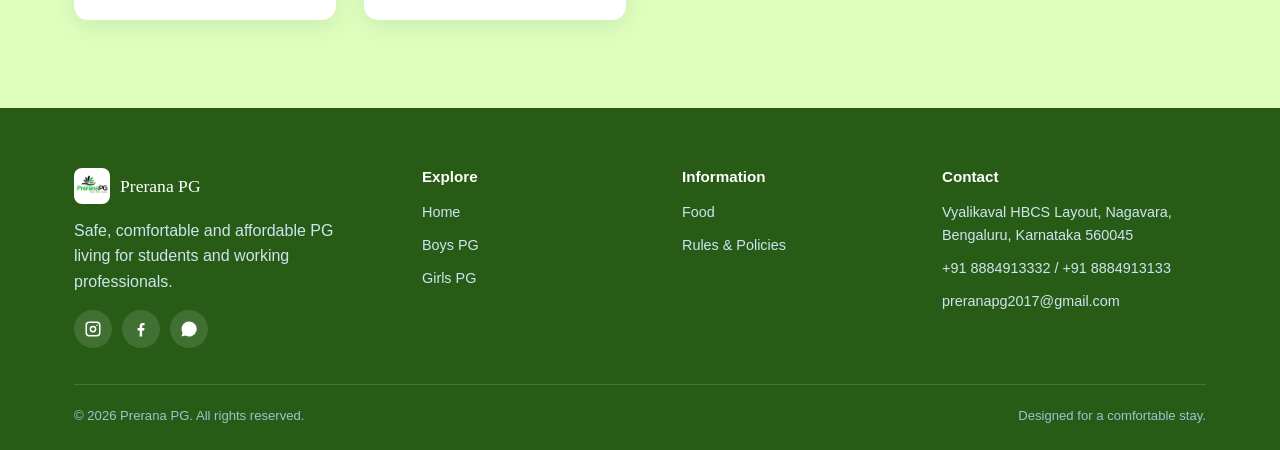
==== commit 99814e53: "Update index.html" ====
--- a/index.html
+++ b/index.html
@@ -170,9 +170,8 @@
         <p style="max-width:32ch;">Safe, comfortable and affordable PG living for students and working professionals.</p>
         <div class="social-links">
           <!-- TODO: replace YOUR_PAGE / YOUR_CHANNEL with your real profile names -->
-          <a href="https://www.instagram.com/YOUR_PAGE" target="_blank" rel="noopener" aria-label="Instagram"><svg width="18" height="18" viewBox="0 0 24 24" fill="currentColor"><path d="M7 2h10a5 5 0 0 1 5 5v10a5 5 0 0 1-5 5H7a5 5 0 0 1-5-5V7a5 5 0 0 1 5-5zm0 2a3 3 0 0 0-3 3v10a3 3 0 0 0 3 3h10a3 3 0 0 0 3-3V7a3 3 0 0 0-3-3H7zm5 3.5a4.5 4.5 0 1 1 0 9 4.5 4.5 0 0 1 0-9zm0 2a2.5 2.5 0 1 0 0 5 2.5 2.5 0 0 0 0-5zM17.5 6a1 1 0 1 1 0 2 1 1 0 0 1 0-2z"/></svg></a>
-          <a href="https://www.facebook.com/YOUR_PAGE" target="_blank" rel="noopener" aria-label="Facebook"><svg width="18" height="18" viewBox="0 0 24 24" fill="currentColor"><path d="M13.5 22v-8h2.7l.5-3.2h-3.2V8.7c0-.9.4-1.7 1.8-1.7h1.5V4.2S15.5 4 14.3 4c-2.5 0-4.1 1.5-4.1 4.2v2.6H7.5V14h2.7v8h3.3z"/></svg></a>
-          <a href="https://www.youtube.com/@YOUR_CHANNEL" target="_blank" rel="noopener" aria-label="YouTube"><svg width="18" height="18" viewBox="0 0 24 24" fill="currentColor"><path d="M21.6 7.2a2.5 2.5 0 0 0-1.8-1.8C18.2 5 12 5 12 5s-6.2 0-7.8.4A2.5 2.5 0 0 0 2.4 7.2C2 8.8 2 12 2 12s0 3.2.4 4.8a2.5 2.5 0 0 0 1.8 1.8C5.8 19 12 19 12 19s6.2 0 7.8-.4a2.5 2.5 0 0 0 1.8-1.8c.4-1.6.4-4.8.4-4.8s0-3.2-.4-4.8zM10 15V9l5.2 3L10 15z"/></svg></a>
+          <a href="https://www.instagram.com/prerana_pg/" target="_blank" rel="noopener" aria-label="Instagram"><svg width="18" height="18" viewBox="0 0 24 24" fill="currentColor"><path d="M7 2h10a5 5 0 0 1 5 5v10a5 5 0 0 1-5 5H7a5 5 0 0 1-5-5V7a5 5 0 0 1 5-5zm0 2a3 3 0 0 0-3 3v10a3 3 0 0 0 3 3h10a3 3 0 0 0 3-3V7a3 3 0 0 0-3-3H7zm5 3.5a4.5 4.5 0 1 1 0 9 4.5 4.5 0 0 1 0-9zm0 2a2.5 2.5 0 1 0 0 5 2.5 2.5 0 0 0 0-5zM17.5 6a1 1 0 1 1 0 2 1 1 0 0 1 0-2z"/></svg></a>
+          <a href="https://www.facebook.com/preranapg/" target="_blank" rel="noopener" aria-label="Facebook"><svg width="18" height="18" viewBox="0 0 24 24" fill="currentColor"><path d="M13.5 22v-8h2.7l.5-3.2h-3.2V8.7c0-.9.4-1.7 1.8-1.7h1.5V4.2S15.5 4 14.3 4c-2.5 0-4.1 1.5-4.1 4.2v2.6H7.5V14h2.7v8h3.3z"/></svg></a>
           <a href="https://wa.me/918884913332" target="_blank" rel="noopener" aria-label="WhatsApp"><svg width="18" height="18" viewBox="0 0 24 24" fill="currentColor"><path d="M12 2a10 10 0 0 0-8.6 15L2 22l5.2-1.4A10 10 0 1 0 12 2zm4.4 12.1c-.2-.1-1.5-.7-1.7-.8-.2-.1-.4-.1-.6.1-.2.2-.7.8-.8.9-.1.2-.3.2-.6.1-.2-.1-1-.4-1.9-1.2-.7-.6-1.2-1.4-1.3-1.6-.1-.2 0-.4.1-.5l.4-.4c.1-.2.2-.3.2-.5.1-.2 0-.4 0-.5l-.8-1.9c-.2-.5-.4-.4-.6-.4h-.5c-.2 0-.5.1-.7.3-.2.2-.9.9-.9 2.2s.9 2.5 1.1 2.7c.1.2 1.8 2.8 4.4 3.8 2.2.9 2.6.7 3.1.6.5-.1 1.5-.6 1.7-1.2.2-.6.2-1.1.1-1.2l-.4-.3z"/></svg></a>
         </div>
       </div>
--- a/style.css
+++ b/style.css
@@ -555,3 +555,28 @@
   font-size: 0.82rem; font-weight: 600;
   padding: 6px 14px; border-radius: 999px;
 }
+
+/* --------------------------------------------------------------------------
+   15. CALL NUMBER PICKER + FOOTER SOCIAL LINKS
+   -------------------------------------------------------------------------- */
+.call-wrap { position: relative; }
+button.float-btn { border: 0; cursor: pointer; }
+.call-menu {
+  position: absolute; right: 0; bottom: 70px; min-width: 230px;
+  background: var(--white); border: 1px solid var(--blue-200); border-radius: 14px;
+  box-shadow: 0 12px 30px rgba(11,59,84,0.22); padding: 12px;
+}
+.call-menu[hidden] { display: none; }
+.call-menu p { font-size: 0.8rem; color: var(--gray-500); margin-bottom: 6px; }
+.call-menu a {
+  display: block; margin-top: 6px; padding: 11px 14px; border-radius: 10px;
+  background: var(--blue-100); color: var(--blue-900); font-weight: 700;
+}
+.call-menu a:hover, .call-menu a:focus-visible { background: var(--blue-600); color: var(--white); }
+.social-links { display: flex; gap: 10px; margin-top: 16px; }
+.social-links a {
+  width: 38px; height: 38px; border-radius: 50%;
+  display: flex; align-items: center; justify-content: center;
+  background: rgba(255,255,255,0.12); color: var(--white); transition: background 0.15s;
+}
+.social-links a:hover { background: var(--blue-600); }
